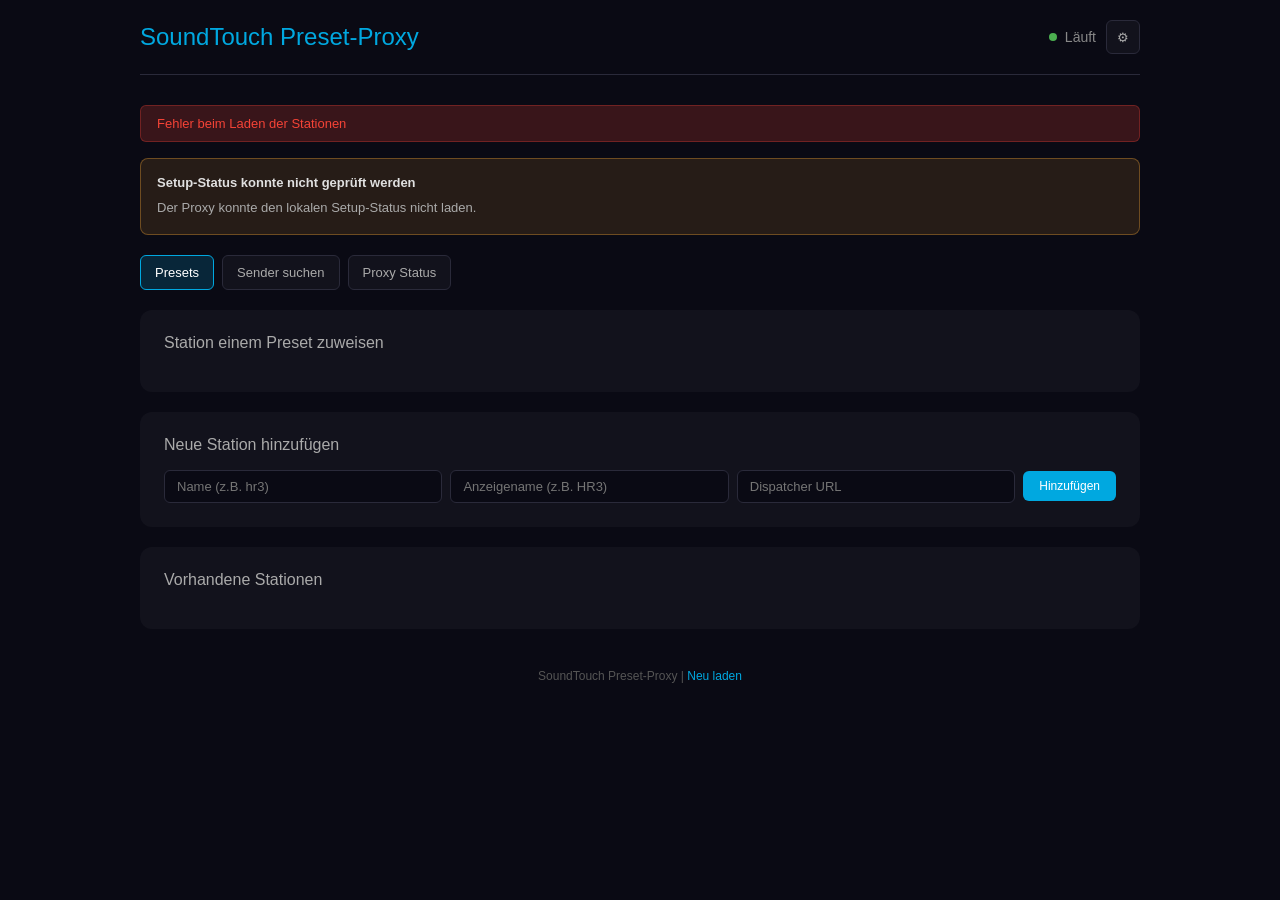
==== preset-proxy/static/index.html @ 4824d1f5 "Add migration status checks to proxy UI" ====
<!DOCTYPE html>
<html lang="de">
<head>
    <meta charset="UTF-8">
    <meta name="viewport" content="width=device-width, initial-scale=1.0">
    <title>SoundTouch Preset-Proxy</title>
    <style>
        * {
            margin: 0;
            padding: 0;
            box-sizing: border-box;
        }
        body {
            font-family: -apple-system, BlinkMacSystemFont, 'Segoe UI', Roboto, sans-serif;
            background: #0a0a14;
            color: #e0e0e0;
            min-height: 100vh;
            padding: 20px;
        }
        .container {
            max-width: 1000px;
            margin: 0 auto;
        }
        header {
            display: flex;
            justify-content: space-between;
            align-items: center;
            margin-bottom: 30px;
            padding-bottom: 20px;
            border-bottom: 1px solid #2a2a3a;
            position: relative;
        }
        h1 {
            font-size: 24px;
            font-weight: 500;
            color: #00a8e0;
        }
        .status {
            display: flex;
            align-items: center;
            gap: 8px;
            font-size: 14px;
            color: #888;
        }
        .status-dot {
            width: 8px;
            height: 8px;
            border-radius: 50%;
            background: #4caf50;
        }
        .header-actions {
            display: flex;
            align-items: center;
            gap: 10px;
        }
        .settings-menu {
            position: relative;
        }
        .icon-btn {
            width: 34px;
            height: 34px;
            display: inline-flex;
            align-items: center;
            justify-content: center;
            padding: 0;
            border: 1px solid #2a2a3a;
            border-radius: 6px;
            background: #12121c;
            color: #aaa;
            cursor: pointer;
        }
        .icon-btn:hover {
            border-color: #00a8e0;
            color: #e0e0e0;
        }
        .settings-panel {
            display: none;
            position: absolute;
            top: 42px;
            right: 0;
            width: min(520px, calc(100vw - 40px));
            padding: 18px;
            background: #12121c;
            border: 1px solid #2a2a3a;
            border-radius: 8px;
            box-shadow: 0 18px 48px rgba(0, 0, 0, 0.35);
            z-index: 20;
        }
        .settings-panel.open {
            display: block;
        }
        .settings-panel-title {
            margin-bottom: 14px;
            color: #aaa;
            font-size: 14px;
            font-weight: 500;
        }
        .section {
            background: #12121c;
            border-radius: 12px;
            padding: 24px;
            margin-bottom: 20px;
        }
        .section-title {
            font-size: 16px;
            font-weight: 500;
            color: #aaa;
            margin-bottom: 16px;
        }
        .tabs {
            display: flex;
            gap: 8px;
            margin-bottom: 20px;
        }
        .tab-btn {
            padding: 9px 14px;
            border: 1px solid #2a2a3a;
            border-radius: 6px;
            background: #12121c;
            color: #aaa;
            cursor: pointer;
            font-size: 13px;
        }
        .tab-btn.active {
            border-color: #00a8e0;
            color: #fff;
            background: rgba(0, 168, 224, 0.18);
        }
        .view {
            display: none;
        }
        .view.active {
            display: block;
        }
        table {
            width: 100%;
            border-collapse: collapse;
        }
        th {
            text-align: left;
            padding: 10px 8px;
            font-size: 12px;
            font-weight: 500;
            color: #666;
            text-transform: uppercase;
            border-bottom: 1px solid #2a2a3a;
        }
        td {
            padding: 12px 8px;
            border-bottom: 1px solid #1a1a2a;
            vertical-align: middle;
        }
        tr:last-child td {
            border-bottom: none;
        }
        .preset-num {
            width: 60px;
            font-weight: 600;
            color: #00a8e0;
        }
        .preset-status {
            width: 100px;
        }
        .preset-status .badge {
            display: inline-block;
            padding: 4px 8px;
            border-radius: 4px;
            font-size: 11px;
            font-weight: 500;
        }
        .badge-active {
            background: rgba(0, 168, 224, 0.2);
            color: #00a8e0;
        }
        .badge-inactive {
            background: rgba(255, 255, 255, 0.1);
            color: #666;
        }
        input[type="text"], input[type="number"] {
            width: 100%;
            padding: 8px 12px;
            background: #0a0a14;
            border: 1px solid #2a2a3a;
            border-radius: 6px;
            color: #e0e0e0;
            font-size: 13px;
        }
        input[type="text"]:focus, input[type="number"]:focus {
            outline: none;
            border-color: #00a8e0;
        }
        input[type="text"].url-input {
            font-size: 12px;
            color: #888;
        }
        .btn {
            padding: 8px 16px;
            border: none;
            border-radius: 6px;
            font-size: 12px;
            font-weight: 500;
            cursor: pointer;
            transition: all 0.2s;
        }
        .btn-primary {
            background: #00a8e0;
            color: #fff;
        }
        .btn-primary:hover {
            background: #0090c0;
        }
        .btn-secondary {
            background: #2a2a3a;
            color: #aaa;
        }
        .btn-secondary:hover {
            background: #3a3a4a;
        }
        .btn-small {
            padding: 6px 10px;
            font-size: 11px;
        }
        .actions {
            display: flex;
            gap: 6px;
            white-space: nowrap;
        }
        .add-form {
            display: flex;
            gap: 8px;
            align-items: center;
            flex-wrap: wrap;
        }
        .add-form input {
            flex: 1;
            min-width: 150px;
        }
        .catalog-form {
            display: grid;
            grid-template-columns: 1.4fr 120px 150px 120px auto;
            gap: 8px;
            align-items: center;
        }
        select {
            width: 100%;
            padding: 8px 12px;
            background: #0a0a14;
            border: 1px solid #2a2a3a;
            border-radius: 6px;
            color: #e0e0e0;
            font-size: 13px;
        }
        .footer {
            text-align: center;
            padding: 20px;
            color: #555;
            font-size: 12px;
        }
        .footer a {
            color: #00a8e0;
            text-decoration: none;
        }
        .message {
            padding: 10px 16px;
            border-radius: 6px;
            margin-bottom: 16px;
            font-size: 13px;
        }
        .message-success {
            background: rgba(76, 175, 80, 0.2);
            border: 1px solid rgba(76, 175, 80, 0.3);
            color: #4caf50;
        }
        .message-error {
            background: rgba(244, 67, 54, 0.2);
            border: 1px solid rgba(244, 67, 54, 0.3);
            color: #f44336;
        }
        .setup-status {
            padding: 16px;
            border-radius: 8px;
            margin-bottom: 20px;
            border: 1px solid #2a2a3a;
            background: #12121c;
            font-size: 13px;
        }
        .setup-status-ok {
            border-color: rgba(76, 175, 80, 0.35);
            background: rgba(76, 175, 80, 0.12);
        }
        .setup-status-warning {
            border-color: rgba(244, 167, 54, 0.35);
            background: rgba(244, 167, 54, 0.12);
        }
        .setup-title {
            margin-bottom: 8px;
            color: #e0e0e0;
            font-weight: 600;
        }
        .setup-details {
            color: #aaa;
            line-height: 1.5;
        }
        .setup-actions {
            display: flex;
            flex-wrap: wrap;
            gap: 8px;
            margin-top: 12px;
        }
        .setup-actions a {
            color: #fff;
            text-decoration: none;
        }
        .spacer {
            height: 1px;
            background: #2a2a3a;
            margin: 20px 0;
        }
        .inline-form {
            display: flex;
            gap: 8px;
            align-items: center;
            flex-wrap: wrap;
        }
        .inline-form .input-group {
            flex: 1;
            min-width: 200px;
        }
        .settings-grid {
            display: grid;
            grid-template-columns: repeat(3, minmax(120px, 1fr));
            gap: 12px;
        }
        .field label {
            display: block;
            margin-bottom: 6px;
            color: #777;
            font-size: 12px;
            text-transform: uppercase;
        }
        .current-station {
            font-size: 11px;
            color: #555;
            margin-top: 4px;
        }
        .diagnostics {
            margin-top: 16px;
            padding: 14px;
            border: 1px solid #2a2a3a;
            border-radius: 8px;
            background: #0a0a14;
            font-size: 12px;
            color: #aaa;
        }
        .diagnostics-grid {
            display: grid;
            grid-template-columns: repeat(2, minmax(0, 1fr));
            gap: 8px 16px;
            margin-top: 10px;
        }
        .diagnostics-key {
            color: #666;
            text-transform: uppercase;
            font-size: 10px;
            margin-bottom: 3px;
        }
        .diagnostics-value {
            color: #ddd;
            overflow-wrap: anywhere;
        }
        .diagnostics-error {
            color: #f44336;
        }
        .status-grid {
            display: grid;
            grid-template-columns: repeat(4, minmax(120px, 1fr));
            gap: 12px;
            margin-bottom: 16px;
        }
        .status-card {
            padding: 12px;
            border: 1px solid #2a2a3a;
            border-radius: 8px;
            background: #0a0a14;
        }
        .status-card-label {
            color: #666;
            font-size: 10px;
            text-transform: uppercase;
            margin-bottom: 4px;
        }
        .status-card-value {
            color: #e0e0e0;
            font-size: 18px;
            font-weight: 500;
        }
        .settings-panel .btn {
            margin-top: 14px;
            width: 100%;
        }
        @media (max-width: 768px) {
            header {
                align-items: flex-start;
                gap: 12px;
            }
            .header-actions {
                flex-shrink: 0;
            }
            .actions {
                flex-direction: column;
            }
            td, th {
                padding: 8px 4px;
            }
            .url-input {
                display: none;
            }
            .settings-grid {
                grid-template-columns: 1fr;
            }
            .diagnostics-grid {
                grid-template-columns: 1fr;
            }
            .status-grid {
                grid-template-columns: 1fr 1fr;
            }
            .catalog-form {
                grid-template-columns: 1fr;
            }
        }
    </style>
</head>
<body>
    <div class="container">
        <header>
            <h1>SoundTouch Preset-Proxy</h1>
            <div class="header-actions">
                <div class="status">
                    <div class="status-dot"></div>
                    <span>Läuft</span>
                </div>
                <div class="settings-menu">
                    <button class="icon-btn" onclick="toggleSettingsPanel()" aria-label="Einstellungen" title="Einstellungen">⚙</button>
                    <div id="settingsPanel" class="settings-panel">
                        <div class="settings-panel-title">Stream-Einstellungen</div>
                        <div class="settings-grid">
                            <div class="field">
                                <label for="bufferSeconds">Puffer (s)</label>
                                <input type="number" id="bufferSeconds" min="1" max="30" step="1">
                            </div>
                            <div class="field">
                                <label for="bitrateKbps">Bitrate (kbps)</label>
                                <input type="number" id="bitrateKbps" min="32" max="320" step="1">
                            </div>
                            <div class="field">
                                <label for="reconnectBackoffMs">Reconnect (ms)</label>
                                <input type="text" id="reconnectBackoffMs" placeholder="250,500,1000,2000,3000">
                            </div>
                        </div>
                        <button class="btn btn-primary" onclick="saveSettings()">Speichern</button>
                    </div>
                </div>
            </div>
        </header>

        <div id="message"></div>
        <div id="setupStatus"></div>

        <div class="tabs">
            <button id="tabPresets" class="tab-btn active" onclick="showView('presets')">Presets</button>
            <button id="tabCatalog" class="tab-btn" onclick="showView('catalog')">Sender suchen</button>
            <button id="tabStatus" class="tab-btn" onclick="showView('status')">Proxy Status</button>
        </div>

        <div id="presetsView" class="view active">
            <div class="section">
                <div class="section-title">Station einem Preset zuweisen</div>
                <div id="presetTable"></div>
            </div>

            <div class="section">
                <div class="section-title">Neue Station hinzufügen</div>
                <div class="add-form">
                    <input type="text" id="newStationName" placeholder="Name (z.B. hr3)">
                    <input type="text" id="newStationDisplay" placeholder="Anzeigename (z.B. HR3)">
                    <input type="text" id="newStationUrl" placeholder="Dispatcher URL">
                    <button class="btn btn-primary" onclick="addStation()">Hinzufügen</button>
                </div>
            </div>

            <div class="section">
                <div class="section-title">Vorhandene Stationen</div>
                <div id="stationList"></div>
            </div>
        </div>

        <div id="catalogView" class="view">
            <div class="section">
                <div class="section-title">Senderkatalog</div>
                <div class="catalog-form">
                    <input type="text" id="catalogQuery" placeholder="Name oder Suchbegriff">
                    <select id="catalogCountry">
                        <option value="">Alle Länder</option>
                        <option value="DE">Deutschland</option>
                        <option value="AT">Österreich</option>
                        <option value="CH">Schweiz</option>
                        <option value="GB">UK</option>
                        <option value="US">USA</option>
                        <option value="FR">Frankreich</option>
                        <option value="IT">Italien</option>
                        <option value="ES">Spanien</option>
                        <option value="NL">Niederlande</option>
                    </select>
                    <select id="catalogTag">
                        <option value="">Alle Kategorien</option>
                        <option value="news">News</option>
                        <option value="talk">Talk</option>
                        <option value="pop">Pop</option>
                        <option value="rock">Rock</option>
                        <option value="jazz">Jazz</option>
                        <option value="classical">Klassik</option>
                        <option value="electronic">Electronic</option>
                        <option value="80s">80s</option>
                        <option value="90s">90s</option>
                    </select>
                    <select id="catalogOrder">
                        <option value="clickcount">Beliebt</option>
                        <option value="votes">Votes</option>
                        <option value="bitrate">Bitrate</option>
                        <option value="name">Name</option>
                    </select>
                    <button class="btn btn-primary" onclick="searchCatalog()">Suchen</button>
                </div>
                <div id="catalogResults"></div>
            </div>
        </div>

        <div id="statusView" class="view">
            <div class="section">
                <div class="section-title">Proxy Status</div>
                <div id="proxyStatus"></div>
            </div>
        </div>

        <div class="footer">
            SoundTouch Preset-Proxy | <a href="/" onclick="location.reload(); return false;">Neu laden</a>
        </div>
    </div>

    <script>
        let stations = [];
        let currentPresetMap = {};
        let settings = {};
        let diagnostics = null;
        let catalogResults = [];
        let proxyStatusTimer = null;
        let setupStatusTimer = null;

        function showView(name) {
            document.getElementById('presetsView').classList.toggle('active', name === 'presets');
            document.getElementById('catalogView').classList.toggle('active', name === 'catalog');
            document.getElementById('statusView').classList.toggle('active', name === 'status');
            document.getElementById('tabPresets').classList.toggle('active', name === 'presets');
            document.getElementById('tabCatalog').classList.toggle('active', name === 'catalog');
            document.getElementById('tabStatus').classList.toggle('active', name === 'status');

            if (name === 'status') {
                loadProxyStatus();
                proxyStatusTimer = proxyStatusTimer || setInterval(loadProxyStatus, 3000);
            } else if (proxyStatusTimer) {
                clearInterval(proxyStatusTimer);
                proxyStatusTimer = null;
            }
        }

        async function loadStations() {
            try {
                const resp = await fetch('/api/stations');
                stations = await resp.json();
                buildPresetTable();
                buildStationList();
            } catch (e) {
                showMessage('Fehler beim Laden der Stationen', 'error');
            }
        }

        async function loadSettings() {
            try {
                const resp = await fetch('/api/settings');
                settings = await resp.json();
                document.getElementById('bufferSeconds').value = settings.bufferSeconds || 3;
                document.getElementById('bitrateKbps').value = settings.bitrateKbps || 128;
                document.getElementById('reconnectBackoffMs').value = (settings.reconnectBackoffMs || [250, 500, 1000, 2000, 3000]).join(',');
            } catch (e) {
                showMessage('Fehler beim Laden der Einstellungen', 'error');
            }
        }

        async function loadSetupStatus() {
            try {
                const resp = await fetch('/api/setup/status');
                const data = await resp.json();
                renderSetupStatus(data);
            } catch (e) {
                document.getElementById('setupStatus').innerHTML = `
                    <div class="setup-status setup-status-warning">
                        <div class="setup-title">Setup-Status konnte nicht geprüft werden</div>
                        <div class="setup-details">Der Proxy konnte den lokalen Setup-Status nicht laden.</div>
                    </div>
                `;
            }
        }

        function renderSetupStatus(data) {
            const el = document.getElementById('setupStatus');
            if (data.ready) {
                el.innerHTML = `
                    <div class="setup-status setup-status-ok">
                        <div class="setup-title">SoundTouch ist mit AfterTouch verbunden</div>
                        <div class="setup-details">
                            ${escapeHtml(data.name || 'SoundTouch')} (${escapeHtml(data.speakerIp || '-')}) nutzt ${escapeHtml(data.currentMargeUrl || data.expectedMargeUrl)}.
                        </div>
                    </div>
                `;
                return;
            }

            const speakerLine = data.speakerReachable
                ? `${escapeHtml(data.name || 'SoundTouch')} (${escapeHtml(data.speakerIp || '-')}) meldet Marge: ${escapeHtml(data.currentMargeUrl || 'nicht gesetzt')}`
                : `SoundTouch unter ${escapeHtml(data.speakerIp || 'unbekannt')} ist nicht erreichbar: ${escapeHtml(data.message || '-')}`;
            const migrationLink = data.migrationUrl
                ? `<a class="btn btn-primary btn-small" href="${escapeHtml(data.migrationUrl)}" target="_blank" rel="noreferrer">Migration öffnen</a>`
                : '';

            el.innerHTML = `
                <div class="setup-status setup-status-warning">
                    <div class="setup-title">AfterTouch-Migration erforderlich</div>
                    <div class="setup-details">
                        Ohne Migration fragt der SoundTouch nicht zuverlässig den lokalen AfterTouch/Proxy ab; Presets können dann auf dem Gerät hängen bleiben.
                        <br>${speakerLine}
                        <br>Erwartet: ${escapeHtml(data.expectedMargeUrl || '-')}
                        <br>Wenn AfterTouch SSH verlangt: FAT-USB-Stick mit leerer Datei <code>remote_services</code> in den Speaker stecken und den Speaker neu starten.
                    </div>
                    <div class="setup-actions">
                        <a class="btn btn-secondary btn-small" href="${escapeHtml(data.aftertouchUrl || '#')}" target="_blank" rel="noreferrer">AfterTouch öffnen</a>
                        ${migrationLink}
                    </div>
                </div>
            `;
        }

        async function saveSettings() {
            const bufferSeconds = parseInt(document.getElementById('bufferSeconds').value, 10);
            const bitrateKbps = parseInt(document.getElementById('bitrateKbps').value, 10);
            const reconnectBackoffMs = document.getElementById('reconnectBackoffMs').value
                .split(',')
                .map(v => parseInt(v.trim(), 10))
                .filter(v => Number.isFinite(v));

            if (!Number.isFinite(bufferSeconds) || !Number.isFinite(bitrateKbps) || reconnectBackoffMs.length === 0) {
                showMessage('Bitte gültige Stream-Einstellungen eingeben', 'error');
                return;
            }

            try {
                const resp = await fetch('/api/settings', {
                    method: 'POST',
                    headers: { 'Content-Type': 'application/json' },
                    body: JSON.stringify({ bufferSeconds, bitrateKbps, reconnectBackoffMs })
                });
                const data = await resp.json();
                if (data.status === 'ok') {
                    settings = data.settings;
                    document.getElementById('bufferSeconds').value = settings.bufferSeconds;
                    document.getElementById('bitrateKbps').value = settings.bitrateKbps;
                    document.getElementById('reconnectBackoffMs').value = settings.reconnectBackoffMs.join(',');
                    closeSettingsPanel();
                    showMessage('Einstellungen wurden gespeichert', 'success');
                } else {
                    showMessage('Fehler beim Speichern der Einstellungen', 'error');
                }
            } catch (e) {
                showMessage('Fehler beim Speichern der Einstellungen', 'error');
            }
        }

        function toggleSettingsPanel() {
            document.getElementById('settingsPanel').classList.toggle('open');
        }

        function closeSettingsPanel() {
            document.getElementById('settingsPanel').classList.remove('open');
        }

        document.addEventListener('click', (event) => {
            const menu = document.querySelector('.settings-menu');
            if (menu && !menu.contains(event.target)) {
                closeSettingsPanel();
            }
        });

        function buildPresetTable() {
            const slots = [1, 2, 3, 4, 5, 6];
            let html = `
                <table>
                    <thead>
                        <tr>
                            <th>Preset</th>
                            <th>Station</th>
                            <th>Dispatcher URL</th>
                            <th>Status</th>
                            <th>Aktionen</th>
                        </tr>
                    </thead>
                    <tbody>
            `;

            slots.forEach(slot => {
                const assignedStation = stations.find(s => s.presets && s.presets.includes(slot));
                const stationName = assignedStation ? assignedStation.name : '';
                const displayName = assignedStation ? assignedStation.displayName : '';
                const dispatcherUrl = assignedStation ? assignedStation.dispatcherUrl : '';

                html += `
                    <tr>
                        <td class="preset-num">${slot}</td>
                        <td>
                            <select id="station-select-${slot}" onchange="updatePresetSlot(${slot}, this.value)" style="width:100%;padding:8px;background:#0a0a14;border:1px solid #2a2a3a;border-radius:6px;color:#e0e0e0;font-size:13px;">
                                <option value="">-- bitte wählen --</option>
                                ${stations.map(s => `<option value="${s.name}" ${s.name === stationName ? 'selected' : ''}>${s.displayName || s.name}</option>`).join('')}
                            </select>
                        </td>
                        <td>
                            <input type="text" id="url-${slot}" class="url-input" value="${dispatcherUrl}" placeholder="Dispatcher URL" style="font-size:11px;color:#666;">
                        </td>
                        <td class="preset-status">
                            <span class="badge ${assignedStation ? 'badge-active' : 'badge-inactive'}">
                                ${assignedStation ? displayName || stationName : 'Nicht belegt'}
                            </span>
                        </td>
                        <td>
                            <div class="actions">
                                <button class="btn btn-primary btn-small" onclick="savePreset(${slot})">Speichern</button>
                                ${stationName ? `<button class="btn btn-secondary btn-small" onclick="testStream('${stationName}')">Test</button>` : ''}
                            </div>
                        </td>
                    </tr>
                `;
            });

            html += '</tbody></table>';
            document.getElementById('presetTable').innerHTML = html;
        }

        function updatePresetSlot(slot, stationName) {
            if (stationName) {
                const station = stations.find(s => s.name === stationName);
                if (station) {
                    document.getElementById(`url-${slot}`).value = station.dispatcherUrl || '';
                }
            }
        }

        async function savePreset(slot) {
            const select = document.getElementById(`station-select-${slot}`);
            const stationName = select.value;
            if (!stationName) {
                showMessage('Bitte erst eine Station auswählen', 'error');
                return;
            }

            try {
                const resp = await fetch(`/api/stations/${stationName}/preset/${slot}`, {
                    method: 'POST',
                    headers: { 'Content-Type': 'application/json' }
                });
                const data = await resp.json();
                if (data.status === 'ok') {
                    showMessage(`Preset ${slot} wurde auf ${data.station} gesetzt`, 'success');
                    loadStations();
                } else {
                    showMessage(`Fehler: ${data.message || 'Unbekannt'}`, 'error');
                }
            } catch (e) {
                showMessage('Fehler beim Speichern des Presets', 'error');
            }
        }

        function testStream(stationName) {
            window.open(`/${stationName}`, '_blank');
        }

        async function searchCatalog() {
            const params = new URLSearchParams();
            const query = document.getElementById('catalogQuery').value.trim();
            const country = document.getElementById('catalogCountry').value;
            const tag = document.getElementById('catalogTag').value;
            const order = document.getElementById('catalogOrder').value;

            if (query) params.set('name', query);
            if (country) params.set('countrycode', country);
            if (tag) params.set('tag', tag);
            if (order) params.set('order', order);
            params.set('limit', '40');

            document.getElementById('catalogResults').innerHTML = '<div class="diagnostics">Suche Sender ...</div>';
            try {
                const resp = await fetch(`/api/catalog/search?${params.toString()}`);
                const data = await resp.json();
                if (data.status !== 'ok') {
                    showMessage(`Katalogfehler: ${data.message || 'Unbekannt'}`, 'error');
                    catalogResults = [];
                } else {
                    catalogResults = data.stations || [];
                }
                buildCatalogResults();
            } catch (e) {
                catalogResults = [];
                document.getElementById('catalogResults').innerHTML = '<div class="diagnostics diagnostics-error">Katalog konnte nicht geladen werden.</div>';
            }
        }

        function buildCatalogResults() {
            if (catalogResults.length === 0) {
                document.getElementById('catalogResults').innerHTML = '<div class="diagnostics">Keine Sender gefunden.</div>';
                return;
            }

            let html = `
                <table style="margin-top:16px;">
                    <thead>
                        <tr>
                            <th>Name</th>
                            <th>Land</th>
                            <th>Tags</th>
                            <th>Codec</th>
                            <th>Bitrate</th>
                            <th>Aktionen</th>
                        </tr>
                    </thead>
                    <tbody>
            `;

            catalogResults.forEach((station, index) => {
                html += `
                    <tr>
                        <td>${escapeHtml(station.name || '-')}</td>
                        <td>${escapeHtml(station.countrycode || station.country || '-')}</td>
                        <td style="font-size:11px;color:#666;max-width:260px;overflow:hidden;text-overflow:ellipsis;">${escapeHtml(station.tags || '-')}</td>
                        <td>${escapeHtml(station.codec || '-')}</td>
                        <td>${station.bitrate || '-'}</td>
                        <td>
                            <div class="actions">
                                <button class="btn btn-secondary btn-small" onclick="previewCatalog(${index})">Test</button>
                                <button class="btn btn-primary btn-small" onclick="addCatalogStation(${index})">Hinzufügen</button>
                                <select id="catalog-preset-${index}" style="width:84px;font-size:11px;">
                                    <option value="">Preset</option>
                                    <option value="1">1</option>
                                    <option value="2">2</option>
                                    <option value="3">3</option>
                                    <option value="4">4</option>
                                    <option value="5">5</option>
                                    <option value="6">6</option>
                                </select>
                                <button class="btn btn-secondary btn-small" onclick="sendCatalogPreset(${index})">Setzen</button>
                            </div>
                        </td>
                    </tr>
                `;
            });

            html += '</tbody></table>';
            document.getElementById('catalogResults').innerHTML = html;
        }

        function previewCatalog(index) {
            const station = catalogResults[index];
            if (station && station.urlResolved) {
                window.open(station.urlResolved, '_blank');
            }
        }

        async function addCatalogStation(index, preset = null) {
            const station = catalogResults[index];
            if (!station) return null;

            const body = {
                name: station.name,
                displayName: station.name,
                dispatcherUrl: station.urlResolved || station.url
            };
            if (preset) body.preset = preset;

            const resp = await fetch('/api/catalog/add', {
                method: 'POST',
                headers: { 'Content-Type': 'application/json' },
                body: JSON.stringify(body)
            });
            const data = await resp.json();
            if (data.status === 'ok') {
                showMessage(preset ? `Sender wurde auf Preset ${preset} gesetzt` : 'Sender wurde hinzugefügt', 'success');
                loadStations();
            } else {
                showMessage(`Fehler: ${data.message || 'Sender konnte nicht hinzugefügt werden'}`, 'error');
            }
            return data;
        }

        function sendCatalogPreset(index) {
            const select = document.getElementById(`catalog-preset-${index}`);
            const preset = parseInt(select.value, 10);
            if (!Number.isFinite(preset)) {
                showMessage('Bitte Preset auswählen', 'error');
                return;
            }
            addCatalogStation(index, preset);
        }

        async function loadProxyStatus() {
            try {
                const resp = await fetch('/api/proxy/status');
                const data = await resp.json();
                renderProxyStatus(data);
            } catch (e) {
                document.getElementById('proxyStatus').innerHTML = '<div class="diagnostics diagnostics-error">Status konnte nicht geladen werden.</div>';
            }
        }

        function renderProxyStatus(data) {
            const active = data.activeStreams || [];
            const stats = data.stationStats || [];
            const totalBytesOut = stats.reduce((sum, item) => sum + (item.bytesOut || 0), 0);
            const reconnects = [...active, ...stats].reduce((sum, item) => sum + (item.reconnects || 0), 0);
            const errors = stats.filter(item => item.lastError).length;

            let html = `
                <div class="status-grid">
                    ${statusCard('Aktive Streams', active.length)}
                    ${statusCard('Reconnects', reconnects)}
                    ${statusCard('Fehler', errors)}
                    ${statusCard('Gesendet', formatBytes(totalBytesOut))}
                </div>
            `;

            html += '<div class="section-title">Aktuell</div>';
            if (active.length === 0) {
                html += '<div class="diagnostics">Keine aktiven Streams.</div>';
            } else {
                html += statusTable(active, true);
            }

            html += '<div class="section-title" style="margin-top:20px;">Letzte Stationen</div>';
            if (stats.length === 0) {
                html += '<div class="diagnostics">Noch keine Stream-Aktivität.</div>';
            } else {
                html += statusTable(stats, false);
            }

            document.getElementById('proxyStatus').innerHTML = html;
        }

        function statusCard(label, value) {
            return `
                <div class="status-card">
                    <div class="status-card-label">${escapeHtml(label)}</div>
                    <div class="status-card-value">${escapeHtml(String(value))}</div>
                </div>
            `;
        }

        function statusTable(items, active) {
            let html = `
                <table>
                    <thead>
                        <tr>
                            <th>Station</th>
                            <th>Status</th>
                            <th>Dauer</th>
                            <th>Bytes</th>
                            <th>Reconnects</th>
                            <th>Fehler</th>
                        </tr>
                    </thead>
                    <tbody>
            `;
            items.forEach(item => {
                html += `
                    <tr>
                        <td>${escapeHtml(item.station || '-')}</td>
                        <td>${escapeHtml(item.state || '-')}</td>
                        <td>${active ? formatDuration(item.durationSeconds || 0) : `${item.ageSeconds || 0}s her`}</td>
                        <td>${formatBytes(item.bytesIn || 0)} rein / ${formatBytes(item.bytesOut || 0)} raus</td>
                        <td>${item.reconnects || 0}</td>
                        <td class="${item.lastError ? 'diagnostics-error' : ''}">${escapeHtml(item.lastError || '-')}</td>
                    </tr>
                `;
            });
            html += '</tbody></table>';
            return html;
        }

        function formatBytes(bytes) {
            if (bytes >= 1024 * 1024) return `${(bytes / 1024 / 1024).toFixed(1)} MB`;
            if (bytes >= 1024) return `${(bytes / 1024).toFixed(1)} KB`;
            return `${bytes} B`;
        }

        function formatDuration(seconds) {
            const mins = Math.floor(seconds / 60);
            const secs = seconds % 60;
            if (mins > 0) return `${mins}m ${secs}s`;
            return `${secs}s`;
        }

        async function addStation() {
            const name = document.getElementById('newStationName').value.trim();
            const displayName = document.getElementById('newStationDisplay').value.trim();
            const url = document.getElementById('newStationUrl').value.trim();

            if (!name || !url) {
                showMessage('Name und Dispatcher URL sind erforderlich', 'error');
                return;
            }

            try {
                const resp = await fetch('/api/stations', {
                    method: 'POST',
                    headers: { 'Content-Type': 'application/json' },
                    body: JSON.stringify({
                        name: name,
                        displayName: displayName || name,
                        dispatcherUrl: url,
                        presets: []
                    })
                });
                const data = await resp.json();
                if (data.status === 'ok') {
                    showMessage(`Station "${name}" wurde hinzugefügt`, 'success');
                    document.getElementById('newStationName').value = '';
                    document.getElementById('newStationDisplay').value = '';
                    document.getElementById('newStationUrl').value = '';
                    loadStations();
                } else {
                    showMessage('Fehler beim Hinzufügen der Station', 'error');
                }
            } catch (e) {
                showMessage('Fehler beim Hinzufügen der Station', 'error');
            }
        }

        function buildStationList() {
            if (stations.length === 0) {
                document.getElementById('stationList').innerHTML = '<p style="color:#666;font-size:13px;">Noch keine Stationen vorhanden.</p>';
                return;
            }

            let html = `
                <table>
                    <thead>
                        <tr>
                            <th>Name</th>
                            <th>Anzeigename</th>
                            <th>Dispatcher URL</th>
                            <th>Presets</th>
                            <th>Aktionen</th>
                        </tr>
                    </thead>
                    <tbody>
            `;

            stations.forEach(s => {
                html += `
                    <tr>
                        <td>${s.name}</td>
                        <td>${s.displayName || '-'}</td>
                        <td style="font-size:11px;color:#666;max-width:300px;overflow:hidden;text-overflow:ellipsis;">${s.dispatcherUrl}</td>
                        <td>${s.presets && s.presets.length > 0 ? s.presets.join(', ') : '-'}</td>
                        <td>
                            <div class="actions">
                                <button class="btn btn-secondary btn-small" onclick="testStream('${s.name}')">Test</button>
                                <button class="btn btn-secondary btn-small" onclick="loadDiagnostics('${s.name}')">Info</button>
                                <button class="btn btn-secondary btn-small" onclick="deleteStation('${s.name}')">Löschen</button>
                            </div>
                        </td>
                    </tr>
                `;
            });

            html += '</tbody></table><div id="diagnosticsPanel"></div>';
            document.getElementById('stationList').innerHTML = html;
            renderDiagnostics();
        }

        async function loadDiagnostics(name) {
            diagnostics = { loading: true, station: name };
            renderDiagnostics();
            try {
                const resp = await fetch(`/api/stations/${name}/diagnostics`);
                diagnostics = await resp.json();
                renderDiagnostics();
            } catch (e) {
                diagnostics = { ok: false, station: name, message: 'Diagnose konnte nicht geladen werden' };
                renderDiagnostics();
            }
        }

        function renderDiagnostics() {
            const panel = document.getElementById('diagnosticsPanel');
            if (!panel || !diagnostics) return;

            if (diagnostics.loading) {
                panel.innerHTML = `<div class="diagnostics">Analysiere ${escapeHtml(diagnostics.station)} ...</div>`;
                return;
            }

            const headers = diagnostics.headers || {};
            const proxyStats = diagnostics.lastProxyStats || {};
            const bitrate = diagnostics.detectedBitrateKbps ? `${diagnostics.detectedBitrateKbps} kbps (${diagnostics.bitrateSource})` : 'Unbekannt';
            const state = proxyStats.state || '-';
            const lastError = proxyStats.lastError || diagnostics.message || '-';

            panel.innerHTML = `
                <div class="diagnostics">
                    <div class="${diagnostics.ok ? '' : 'diagnostics-error'}">
                        ${escapeHtml(diagnostics.displayName || diagnostics.station)}: ${diagnostics.ok ? 'Stream erreichbar' : 'Fehler'}
                    </div>
                    <div class="diagnostics-grid">
                        ${diagnosticItem('Status', diagnostics.status || '-')}
                        ${diagnosticItem('Bitrate', bitrate)}
                        ${diagnosticItem('Content-Type', diagnostics.contentType || headers['content-type'] || '-')}
                        ${diagnosticItem('ICY Name', headers['icy-name'] || '-')}
                        ${diagnosticItem('ICY Genre', headers['icy-genre'] || '-')}
                        ${diagnosticItem('ICY Metaint', headers['icy-metaint'] || '-')}
                        ${diagnosticItem('Sample', diagnostics.sampleBytes ? `${diagnostics.sampleBytes} Bytes in ${diagnostics.sampleDurationSeconds}s` : '-')}
                        ${diagnosticItem('Proxy Status', state)}
                        ${diagnosticItem('Proxy Bytes', `${proxyStats.bytesIn || 0} rein / ${proxyStats.bytesOut || 0} raus`)}
                        ${diagnosticItem('Letzter Fehler', lastError)}
                        ${diagnosticItem('Aufgelöste URL', diagnostics.resolvedUrl || '-')}
                        ${diagnosticItem('Dispatcher URL', diagnostics.dispatcherUrl || '-')}
                    </div>
                </div>
            `;
        }

        function diagnosticItem(label, value) {
            return `
                <div>
                    <div class="diagnostics-key">${label}</div>
                    <div class="diagnostics-value">${escapeHtml(String(value))}</div>
                </div>
            `;
        }

        function escapeHtml(value) {
            return value
                .replace(/&/g, '&amp;')
                .replace(/</g, '&lt;')
                .replace(/>/g, '&gt;')
                .replace(/"/g, '&quot;')
                .replace(/'/g, '&#039;');
        }

        async function deleteStation(name) {
            if (!confirm(`Station "${name}" wirklich löschen?`)) return;
            try {
                const resp = await fetch(`/api/stations/${name}`, { method: 'DELETE' });
                const data = await resp.json();
                if (data.status === 'ok') {
                    showMessage(`Station "${name}" wurde gelöscht`, 'success');
                    loadStations();
                } else {
                    showMessage('Fehler beim Löschen', 'error');
                }
            } catch (e) {
                showMessage('Fehler beim Löschen', 'error');
            }
        }

        function showMessage(text, type) {
            const msg = document.getElementById('message');
            msg.innerHTML = `<div class="message message-${type}">${text}</div>`;
            setTimeout(() => { msg.innerHTML = ''; }, 4000);
        }

        loadSettings();
        loadSetupStatus();
        setupStatusTimer = setInterval(loadSetupStatus, 30000);
        loadStations();
    </script>
</body>
</html>
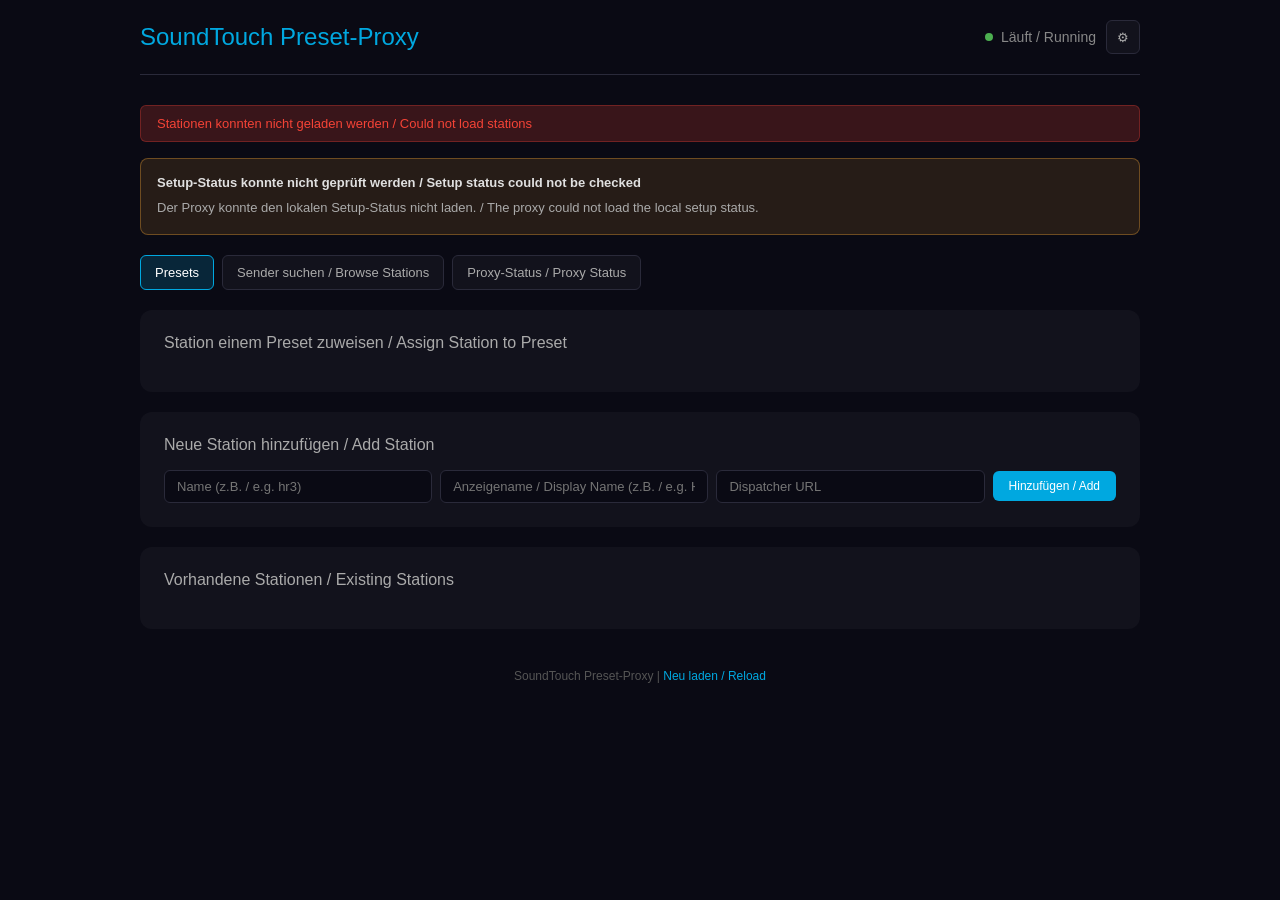
==== commit 1bcaa3ab: "Refine setup warnings and simplify bilingual README" ====
--- a/preset-proxy/static/index.html
+++ b/preset-proxy/static/index.html
@@ -311,6 +311,26 @@
             color: #fff;
             text-decoration: none;
         }
+        .setup-device-list {
+            margin-top: 10px;
+            display: grid;
+            gap: 8px;
+        }
+        .setup-device {
+            padding: 10px;
+            border: 1px solid rgba(255, 255, 255, 0.08);
+            border-radius: 6px;
+            background: rgba(0, 0, 0, 0.16);
+        }
+        .setup-device-title {
+            color: #e0e0e0;
+            font-weight: 500;
+            margin-bottom: 4px;
+        }
+        .setup-device-detail {
+            color: #aaa;
+            overflow-wrap: anywhere;
+        }
         .spacer {
             height: 1px;
             background: #2a2a3a;
@@ -437,15 +457,15 @@
             <div class="header-actions">
                 <div class="status">
                     <div class="status-dot"></div>
-                    <span>Läuft</span>
+                    <span>Läuft / Running</span>
                 </div>
                 <div class="settings-menu">
-                    <button class="icon-btn" onclick="toggleSettingsPanel()" aria-label="Einstellungen" title="Einstellungen">⚙</button>
+                    <button class="icon-btn" onclick="toggleSettingsPanel()" aria-label="Einstellungen / Settings" title="Einstellungen / Settings">⚙</button>
                     <div id="settingsPanel" class="settings-panel">
-                        <div class="settings-panel-title">Stream-Einstellungen</div>
+                        <div class="settings-panel-title">Stream-Einstellungen / Stream Settings</div>
                         <div class="settings-grid">
                             <div class="field">
-                                <label for="bufferSeconds">Puffer (s)</label>
+                                <label for="bufferSeconds">Puffer / Buffer (s)</label>
                                 <input type="number" id="bufferSeconds" min="1" max="30" step="1">
                             </div>
                             <div class="field">
@@ -457,7 +477,7 @@
                                 <input type="text" id="reconnectBackoffMs" placeholder="250,500,1000,2000,3000">
                             </div>
                         </div>
-                        <button class="btn btn-primary" onclick="saveSettings()">Speichern</button>
+                        <button class="btn btn-primary" onclick="saveSettings()">Speichern / Save</button>
                     </div>
                 </div>
             </div>
@@ -468,68 +488,68 @@
 
         <div class="tabs">
             <button id="tabPresets" class="tab-btn active" onclick="showView('presets')">Presets</button>
-            <button id="tabCatalog" class="tab-btn" onclick="showView('catalog')">Sender suchen</button>
-            <button id="tabStatus" class="tab-btn" onclick="showView('status')">Proxy Status</button>
+            <button id="tabCatalog" class="tab-btn" onclick="showView('catalog')">Sender suchen / Browse Stations</button>
+            <button id="tabStatus" class="tab-btn" onclick="showView('status')">Proxy-Status / Proxy Status</button>
         </div>
 
         <div id="presetsView" class="view active">
             <div class="section">
-                <div class="section-title">Station einem Preset zuweisen</div>
+                <div class="section-title">Station einem Preset zuweisen / Assign Station to Preset</div>
                 <div id="presetTable"></div>
             </div>
 
             <div class="section">
-                <div class="section-title">Neue Station hinzufügen</div>
+                <div class="section-title">Neue Station hinzufügen / Add Station</div>
                 <div class="add-form">
-                    <input type="text" id="newStationName" placeholder="Name (z.B. hr3)">
-                    <input type="text" id="newStationDisplay" placeholder="Anzeigename (z.B. HR3)">
+                    <input type="text" id="newStationName" placeholder="Name (z.B. / e.g. hr3)">
+                    <input type="text" id="newStationDisplay" placeholder="Anzeigename / Display Name (z.B. / e.g. HR3)">
                     <input type="text" id="newStationUrl" placeholder="Dispatcher URL">
-                    <button class="btn btn-primary" onclick="addStation()">Hinzufügen</button>
+                    <button class="btn btn-primary" onclick="addStation()">Hinzufügen / Add</button>
                 </div>
             </div>
 
             <div class="section">
-                <div class="section-title">Vorhandene Stationen</div>
+                <div class="section-title">Vorhandene Stationen / Existing Stations</div>
                 <div id="stationList"></div>
             </div>
         </div>
 
         <div id="catalogView" class="view">
             <div class="section">
-                <div class="section-title">Senderkatalog</div>
+                <div class="section-title">Senderkatalog / Station Catalog</div>
                 <div class="catalog-form">
-                    <input type="text" id="catalogQuery" placeholder="Name oder Suchbegriff">
+                    <input type="text" id="catalogQuery" placeholder="Name oder Suchbegriff / Name or Search Term">
                     <select id="catalogCountry">
-                        <option value="">Alle Länder</option>
-                        <option value="DE">Deutschland</option>
-                        <option value="AT">Österreich</option>
-                        <option value="CH">Schweiz</option>
+                        <option value="">Alle Länder / All Countries</option>
+                        <option value="DE">Deutschland / Germany</option>
+                        <option value="AT">Österreich / Austria</option>
+                        <option value="CH">Schweiz / Switzerland</option>
                         <option value="GB">UK</option>
                         <option value="US">USA</option>
-                        <option value="FR">Frankreich</option>
-                        <option value="IT">Italien</option>
-                        <option value="ES">Spanien</option>
-                        <option value="NL">Niederlande</option>
+                        <option value="FR">Frankreich / France</option>
+                        <option value="IT">Italien / Italy</option>
+                        <option value="ES">Spanien / Spain</option>
+                        <option value="NL">Niederlande / Netherlands</option>
                     </select>
                     <select id="catalogTag">
-                        <option value="">Alle Kategorien</option>
+                        <option value="">Alle Kategorien / All Categories</option>
                         <option value="news">News</option>
                         <option value="talk">Talk</option>
                         <option value="pop">Pop</option>
                         <option value="rock">Rock</option>
                         <option value="jazz">Jazz</option>
-                        <option value="classical">Klassik</option>
+                        <option value="classical">Klassik / Classical</option>
                         <option value="electronic">Electronic</option>
                         <option value="80s">80s</option>
                         <option value="90s">90s</option>
                     </select>
                     <select id="catalogOrder">
-                        <option value="clickcount">Beliebt</option>
+                        <option value="clickcount">Beliebt / Popular</option>
                         <option value="votes">Votes</option>
                         <option value="bitrate">Bitrate</option>
                         <option value="name">Name</option>
                     </select>
-                    <button class="btn btn-primary" onclick="searchCatalog()">Suchen</button>
+                    <button class="btn btn-primary" onclick="searchCatalog()">Suchen / Search</button>
                 </div>
                 <div id="catalogResults"></div>
             </div>
@@ -537,13 +557,13 @@
 
         <div id="statusView" class="view">
             <div class="section">
-                <div class="section-title">Proxy Status</div>
+                <div class="section-title">Proxy-Status / Proxy Status</div>
                 <div id="proxyStatus"></div>
             </div>
         </div>
 
         <div class="footer">
-            SoundTouch Preset-Proxy | <a href="/" onclick="location.reload(); return false;">Neu laden</a>
+            SoundTouch Preset-Proxy | <a href="/" onclick="location.reload(); return false;">Neu laden / Reload</a>
         </div>
     </div>
 
@@ -580,7 +600,7 @@
                 buildPresetTable();
                 buildStationList();
             } catch (e) {
-                showMessage('Fehler beim Laden der Stationen', 'error');
+                showMessage('Stationen konnten nicht geladen werden / Could not load stations', 'error');
             }
         }
 
@@ -592,7 +612,7 @@
                 document.getElementById('bitrateKbps').value = settings.bitrateKbps || 128;
                 document.getElementById('reconnectBackoffMs').value = (settings.reconnectBackoffMs || [250, 500, 1000, 2000, 3000]).join(',');
             } catch (e) {
-                showMessage('Fehler beim Laden der Einstellungen', 'error');
+                showMessage('Einstellungen konnten nicht geladen werden / Could not load settings', 'error');
             }
         }
 
@@ -604,8 +624,8 @@
             } catch (e) {
                 document.getElementById('setupStatus').innerHTML = `
                     <div class="setup-status setup-status-warning">
-                        <div class="setup-title">Setup-Status konnte nicht geprüft werden</div>
-                        <div class="setup-details">Der Proxy konnte den lokalen Setup-Status nicht laden.</div>
+                        <div class="setup-title">Setup-Status konnte nicht geprüft werden / Setup status could not be checked</div>
+                        <div class="setup-details">Der Proxy konnte den lokalen Setup-Status nicht laden. / The proxy could not load the local setup status.</div>
                     </div>
                 `;
             }
@@ -614,36 +634,49 @@
         function renderSetupStatus(data) {
             const el = document.getElementById('setupStatus');
             if (data.ready) {
-                el.innerHTML = `
-                    <div class="setup-status setup-status-ok">
-                        <div class="setup-title">SoundTouch ist mit AfterTouch verbunden</div>
-                        <div class="setup-details">
-                            ${escapeHtml(data.name || 'SoundTouch')} (${escapeHtml(data.speakerIp || '-')}) nutzt ${escapeHtml(data.currentMargeUrl || data.expectedMargeUrl)}.
-                        </div>
+                el.innerHTML = '';
+                return;
+            }
+
+            const devices = Array.isArray(data.devices) && data.devices.length ? data.devices : [data];
+            const deviceHtml = devices.map(device => {
+                const reachable = !!device.speakerReachable;
+                const migrated = !!device.migrated;
+                const title = `${device.name || 'SoundTouch'} (${device.speakerIp || '-'})`;
+                const state = reachable && migrated
+                    ? 'OK'
+                    : reachable
+                        ? 'Migration erforderlich / Migration required'
+                        : 'Nicht erreichbar / Unreachable';
+                const marge = device.currentMargeUrl || 'nicht gesetzt / not set';
+                const message = device.message || '-';
+                const link = device.migrationUrl
+                    ? `<a class="btn btn-primary btn-small" href="${escapeHtml(device.migrationUrl)}" target="_blank" rel="noreferrer">Migration öffnen / Open Migration</a>`
+                    : '';
+
+                return `
+                    <div class="setup-device">
+                        <div class="setup-device-title">${escapeHtml(title)} - ${escapeHtml(state)}</div>
+                        <div class="setup-device-detail">Marge: ${escapeHtml(marge)}</div>
+                        ${reachable && !migrated ? `<div class="setup-device-detail">Erwartet / Expected: ${escapeHtml(device.expectedMargeUrl || data.expectedMargeUrl || '-')}</div>` : ''}
+                        ${!reachable ? `<div class="setup-device-detail">${escapeHtml(message)}</div>` : ''}
+                        ${link ? `<div class="setup-actions">${link}</div>` : ''}
                     </div>
                 `;
-                return;
-            }
-
-            const speakerLine = data.speakerReachable
-                ? `${escapeHtml(data.name || 'SoundTouch')} (${escapeHtml(data.speakerIp || '-')}) meldet Marge: ${escapeHtml(data.currentMargeUrl || 'nicht gesetzt')}`
-                : `SoundTouch unter ${escapeHtml(data.speakerIp || 'unbekannt')} ist nicht erreichbar: ${escapeHtml(data.message || '-')}`;
-            const migrationLink = data.migrationUrl
-                ? `<a class="btn btn-primary btn-small" href="${escapeHtml(data.migrationUrl)}" target="_blank" rel="noreferrer">Migration öffnen</a>`
-                : '';
+            }).join('');
 
             el.innerHTML = `
                 <div class="setup-status setup-status-warning">
-                    <div class="setup-title">AfterTouch-Migration erforderlich</div>
+                    <div class="setup-title">AfterTouch-Migration erforderlich / AfterTouch migration required</div>
                     <div class="setup-details">
-                        Ohne Migration fragt der SoundTouch nicht zuverlässig den lokalen AfterTouch/Proxy ab; Presets können dann auf dem Gerät hängen bleiben.
-                        <br>${speakerLine}
-                        <br>Erwartet: ${escapeHtml(data.expectedMargeUrl || '-')}
-                        <br>Wenn AfterTouch SSH verlangt: FAT-USB-Stick mit leerer Datei <code>remote_services</code> in den Speaker stecken und den Speaker neu starten.
+                        Ohne Migration funktionieren lokale Presets nicht zuverlässig.
+                        / Without migration, local presets will not work reliably.
+                        <br>Wenn AfterTouch SSH verlangt: FAT/FAT32-USB-Stick mit leerer Datei <code>remote_services</code> einstecken und den Speaker neu starten.
+                        / If AfterTouch asks for SSH: insert a FAT/FAT32 USB stick with an empty <code>remote_services</code> file and reboot the speaker.
                     </div>
+                    <div class="setup-device-list">${deviceHtml}</div>
                     <div class="setup-actions">
-                        <a class="btn btn-secondary btn-small" href="${escapeHtml(data.aftertouchUrl || '#')}" target="_blank" rel="noreferrer">AfterTouch öffnen</a>
-                        ${migrationLink}
+                        <a class="btn btn-secondary btn-small" href="${escapeHtml(data.aftertouchUrl || '#')}" target="_blank" rel="noreferrer">AfterTouch öffnen / Open AfterTouch</a>
                     </div>
                 </div>
             `;
@@ -658,7 +691,7 @@
                 .filter(v => Number.isFinite(v));
 
             if (!Number.isFinite(bufferSeconds) || !Number.isFinite(bitrateKbps) || reconnectBackoffMs.length === 0) {
-                showMessage('Bitte gültige Stream-Einstellungen eingeben', 'error');
+                showMessage('Bitte gültige Stream-Einstellungen eingeben / Please enter valid stream settings', 'error');
                 return;
             }
 
@@ -675,12 +708,12 @@
                     document.getElementById('bitrateKbps').value = settings.bitrateKbps;
                     document.getElementById('reconnectBackoffMs').value = settings.reconnectBackoffMs.join(',');
                     closeSettingsPanel();
-                    showMessage('Einstellungen wurden gespeichert', 'success');
+                    showMessage('Einstellungen wurden gespeichert / Settings saved', 'success');
                 } else {
-                    showMessage('Fehler beim Speichern der Einstellungen', 'error');
+                    showMessage('Einstellungen konnten nicht gespeichert werden / Could not save settings', 'error');
                 }
             } catch (e) {
-                showMessage('Fehler beim Speichern der Einstellungen', 'error');
+                showMessage('Einstellungen konnten nicht gespeichert werden / Could not save settings', 'error');
             }
         }
 
@@ -709,7 +742,7 @@
                             <th>Station</th>
                             <th>Dispatcher URL</th>
                             <th>Status</th>
-                            <th>Aktionen</th>
+                            <th>Aktionen / Actions</th>
                         </tr>
                     </thead>
                     <tbody>
@@ -726,7 +759,7 @@
                         <td class="preset-num">${slot}</td>
                         <td>
                             <select id="station-select-${slot}" onchange="updatePresetSlot(${slot}, this.value)" style="width:100%;padding:8px;background:#0a0a14;border:1px solid #2a2a3a;border-radius:6px;color:#e0e0e0;font-size:13px;">
-                                <option value="">-- bitte wählen --</option>
+                                <option value="">-- bitte wählen / select --</option>
                                 ${stations.map(s => `<option value="${s.name}" ${s.name === stationName ? 'selected' : ''}>${s.displayName || s.name}</option>`).join('')}
                             </select>
                         </td>
@@ -735,12 +768,12 @@
                         </td>
                         <td class="preset-status">
                             <span class="badge ${assignedStation ? 'badge-active' : 'badge-inactive'}">
-                                ${assignedStation ? displayName || stationName : 'Nicht belegt'}
+                                ${assignedStation ? displayName || stationName : 'Nicht belegt / Empty'}
                             </span>
                         </td>
                         <td>
                             <div class="actions">
-                                <button class="btn btn-primary btn-small" onclick="savePreset(${slot})">Speichern</button>
+                                <button class="btn btn-primary btn-small" onclick="savePreset(${slot})">Speichern / Save</button>
                                 ${stationName ? `<button class="btn btn-secondary btn-small" onclick="testStream('${stationName}')">Test</button>` : ''}
                             </div>
                         </td>
@@ -765,7 +798,7 @@
             const select = document.getElementById(`station-select-${slot}`);
             const stationName = select.value;
             if (!stationName) {
-                showMessage('Bitte erst eine Station auswählen', 'error');
+                showMessage('Bitte erst eine Station auswählen / Please select a station first', 'error');
                 return;
             }
 
@@ -776,13 +809,13 @@
                 });
                 const data = await resp.json();
                 if (data.status === 'ok') {
-                    showMessage(`Preset ${slot} wurde auf ${data.station} gesetzt`, 'success');
+                    showMessage(`Preset ${slot} wurde auf ${data.station} gesetzt / was set to ${data.station}`, 'success');
                     loadStations();
                 } else {
-                    showMessage(`Fehler: ${data.message || 'Unbekannt'}`, 'error');
+                    showMessage(`Fehler / Error: ${data.message || 'Unbekannt / Unknown'}`, 'error');
                 }
             } catch (e) {
-                showMessage('Fehler beim Speichern des Presets', 'error');
+                showMessage('Preset konnte nicht gespeichert werden / Could not save preset', 'error');
             }
         }
 
@@ -803,12 +836,12 @@
             if (order) params.set('order', order);
             params.set('limit', '40');
 
-            document.getElementById('catalogResults').innerHTML = '<div class="diagnostics">Suche Sender ...</div>';
+            document.getElementById('catalogResults').innerHTML = '<div class="diagnostics">Suche Sender ... / Searching stations ...</div>';
             try {
                 const resp = await fetch(`/api/catalog/search?${params.toString()}`);
                 const data = await resp.json();
                 if (data.status !== 'ok') {
-                    showMessage(`Katalogfehler: ${data.message || 'Unbekannt'}`, 'error');
+                    showMessage(`Katalogfehler / Catalog error: ${data.message || 'Unbekannt / Unknown'}`, 'error');
                     catalogResults = [];
                 } else {
                     catalogResults = data.stations || [];
@@ -816,13 +849,13 @@
                 buildCatalogResults();
             } catch (e) {
                 catalogResults = [];
-                document.getElementById('catalogResults').innerHTML = '<div class="diagnostics diagnostics-error">Katalog konnte nicht geladen werden.</div>';
+                document.getElementById('catalogResults').innerHTML = '<div class="diagnostics diagnostics-error">Katalog konnte nicht geladen werden. / Catalog could not be loaded.</div>';
             }
         }
 
         function buildCatalogResults() {
             if (catalogResults.length === 0) {
-                document.getElementById('catalogResults').innerHTML = '<div class="diagnostics">Keine Sender gefunden.</div>';
+                document.getElementById('catalogResults').innerHTML = '<div class="diagnostics">Keine Sender gefunden. / No stations found.</div>';
                 return;
             }
 
@@ -831,11 +864,11 @@
                     <thead>
                         <tr>
                             <th>Name</th>
-                            <th>Land</th>
+                            <th>Land / Country</th>
                             <th>Tags</th>
                             <th>Codec</th>
                             <th>Bitrate</th>
-                            <th>Aktionen</th>
+                            <th>Aktionen / Actions</th>
                         </tr>
                     </thead>
                     <tbody>
@@ -852,7 +885,7 @@
                         <td>
                             <div class="actions">
                                 <button class="btn btn-secondary btn-small" onclick="previewCatalog(${index})">Test</button>
-                                <button class="btn btn-primary btn-small" onclick="addCatalogStation(${index})">Hinzufügen</button>
+                                <button class="btn btn-primary btn-small" onclick="addCatalogStation(${index})">Hinzufügen / Add</button>
                                 <select id="catalog-preset-${index}" style="width:84px;font-size:11px;">
                                     <option value="">Preset</option>
                                     <option value="1">1</option>
@@ -862,7 +895,7 @@
                                     <option value="5">5</option>
                                     <option value="6">6</option>
                                 </select>
-                                <button class="btn btn-secondary btn-small" onclick="sendCatalogPreset(${index})">Setzen</button>
+                                <button class="btn btn-secondary btn-small" onclick="sendCatalogPreset(${index})">Setzen / Set</button>
                             </div>
                         </td>
                     </tr>
@@ -898,10 +931,10 @@
             });
             const data = await resp.json();
             if (data.status === 'ok') {
-                showMessage(preset ? `Sender wurde auf Preset ${preset} gesetzt` : 'Sender wurde hinzugefügt', 'success');
+                showMessage(preset ? `Sender wurde auf Preset ${preset} gesetzt / Station was set to preset ${preset}` : 'Sender wurde hinzugefügt / Station added', 'success');
                 loadStations();
             } else {
-                showMessage(`Fehler: ${data.message || 'Sender konnte nicht hinzugefügt werden'}`, 'error');
+                showMessage(`Fehler / Error: ${data.message || 'Sender konnte nicht hinzugefügt werden / Station could not be added'}`, 'error');
             }
             return data;
         }
@@ -910,7 +943,7 @@
             const select = document.getElementById(`catalog-preset-${index}`);
             const preset = parseInt(select.value, 10);
             if (!Number.isFinite(preset)) {
-                showMessage('Bitte Preset auswählen', 'error');
+                showMessage('Bitte Preset auswählen / Please select a preset', 'error');
                 return;
             }
             addCatalogStation(index, preset);
@@ -922,7 +955,7 @@
                 const data = await resp.json();
                 renderProxyStatus(data);
             } catch (e) {
-                document.getElementById('proxyStatus').innerHTML = '<div class="diagnostics diagnostics-error">Status konnte nicht geladen werden.</div>';
+                document.getElementById('proxyStatus').innerHTML = '<div class="diagnostics diagnostics-error">Status konnte nicht geladen werden. / Status could not be loaded.</div>';
             }
         }
 
@@ -935,23 +968,23 @@
 
             let html = `
                 <div class="status-grid">
-                    ${statusCard('Aktive Streams', active.length)}
+                    ${statusCard('Aktive Streams / Active Streams', active.length)}
                     ${statusCard('Reconnects', reconnects)}
-                    ${statusCard('Fehler', errors)}
-                    ${statusCard('Gesendet', formatBytes(totalBytesOut))}
+                    ${statusCard('Fehler / Errors', errors)}
+                    ${statusCard('Gesendet / Sent', formatBytes(totalBytesOut))}
                 </div>
             `;
 
-            html += '<div class="section-title">Aktuell</div>';
+            html += '<div class="section-title">Aktuell / Current</div>';
             if (active.length === 0) {
-                html += '<div class="diagnostics">Keine aktiven Streams.</div>';
+                html += '<div class="diagnostics">Keine aktiven Streams. / No active streams.</div>';
             } else {
                 html += statusTable(active, true);
             }
 
-            html += '<div class="section-title" style="margin-top:20px;">Letzte Stationen</div>';
+            html += '<div class="section-title" style="margin-top:20px;">Letzte Stationen / Recent Stations</div>';
             if (stats.length === 0) {
-                html += '<div class="diagnostics">Noch keine Stream-Aktivität.</div>';
+                html += '<div class="diagnostics">Noch keine Stream-Aktivität. / No stream activity yet.</div>';
             } else {
                 html += statusTable(stats, false);
             }
@@ -975,10 +1008,10 @@
                         <tr>
                             <th>Station</th>
                             <th>Status</th>
-                            <th>Dauer</th>
+                            <th>Dauer / Duration</th>
                             <th>Bytes</th>
                             <th>Reconnects</th>
-                            <th>Fehler</th>
+                            <th>Fehler / Errors</th>
                         </tr>
                     </thead>
                     <tbody>
@@ -988,8 +1021,8 @@
                     <tr>
                         <td>${escapeHtml(item.station || '-')}</td>
                         <td>${escapeHtml(item.state || '-')}</td>
-                        <td>${active ? formatDuration(item.durationSeconds || 0) : `${item.ageSeconds || 0}s her`}</td>
-                        <td>${formatBytes(item.bytesIn || 0)} rein / ${formatBytes(item.bytesOut || 0)} raus</td>
+                        <td>${active ? formatDuration(item.durationSeconds || 0) : `${item.ageSeconds || 0}s her / ago`}</td>
+                        <td>${formatBytes(item.bytesIn || 0)} rein / in, ${formatBytes(item.bytesOut || 0)} raus / out</td>
                         <td>${item.reconnects || 0}</td>
                         <td class="${item.lastError ? 'diagnostics-error' : ''}">${escapeHtml(item.lastError || '-')}</td>
                     </tr>
@@ -1018,7 +1051,7 @@
             const url = document.getElementById('newStationUrl').value.trim();
 
             if (!name || !url) {
-                showMessage('Name und Dispatcher URL sind erforderlich', 'error');
+                showMessage('Name und Dispatcher URL sind erforderlich / Name and dispatcher URL are required', 'error');
                 return;
             }
 
@@ -1035,22 +1068,22 @@
                 });
                 const data = await resp.json();
                 if (data.status === 'ok') {
-                    showMessage(`Station "${name}" wurde hinzugefügt`, 'success');
+                    showMessage(`Station "${name}" wurde hinzugefügt / was added`, 'success');
                     document.getElementById('newStationName').value = '';
                     document.getElementById('newStationDisplay').value = '';
                     document.getElementById('newStationUrl').value = '';
                     loadStations();
                 } else {
-                    showMessage('Fehler beim Hinzufügen der Station', 'error');
+                    showMessage('Station konnte nicht hinzugefügt werden / Could not add station', 'error');
                 }
             } catch (e) {
-                showMessage('Fehler beim Hinzufügen der Station', 'error');
+                showMessage('Station konnte nicht hinzugefügt werden / Could not add station', 'error');
             }
         }
 
         function buildStationList() {
             if (stations.length === 0) {
-                document.getElementById('stationList').innerHTML = '<p style="color:#666;font-size:13px;">Noch keine Stationen vorhanden.</p>';
+                document.getElementById('stationList').innerHTML = '<p style="color:#666;font-size:13px;">Noch keine Stationen vorhanden. / No stations yet.</p>';
                 return;
             }
 
@@ -1059,10 +1092,10 @@
                     <thead>
                         <tr>
                             <th>Name</th>
-                            <th>Anzeigename</th>
+                            <th>Anzeigename / Display Name</th>
                             <th>Dispatcher URL</th>
                             <th>Presets</th>
-                            <th>Aktionen</th>
+                            <th>Aktionen / Actions</th>
                         </tr>
                     </thead>
                     <tbody>
@@ -1079,7 +1112,7 @@
                             <div class="actions">
                                 <button class="btn btn-secondary btn-small" onclick="testStream('${s.name}')">Test</button>
                                 <button class="btn btn-secondary btn-small" onclick="loadDiagnostics('${s.name}')">Info</button>
-                                <button class="btn btn-secondary btn-small" onclick="deleteStation('${s.name}')">Löschen</button>
+                                <button class="btn btn-secondary btn-small" onclick="deleteStation('${s.name}')">Löschen / Delete</button>
                             </div>
                         </td>
                     </tr>
@@ -1099,7 +1132,7 @@
                 diagnostics = await resp.json();
                 renderDiagnostics();
             } catch (e) {
-                diagnostics = { ok: false, station: name, message: 'Diagnose konnte nicht geladen werden' };
+                diagnostics = { ok: false, station: name, message: 'Diagnose konnte nicht geladen werden / Diagnostics could not be loaded' };
                 renderDiagnostics();
             }
         }
@@ -1109,20 +1142,20 @@
             if (!panel || !diagnostics) return;
 
             if (diagnostics.loading) {
-                panel.innerHTML = `<div class="diagnostics">Analysiere ${escapeHtml(diagnostics.station)} ...</div>`;
+                panel.innerHTML = `<div class="diagnostics">Analysiere ${escapeHtml(diagnostics.station)} ... / Analyzing ${escapeHtml(diagnostics.station)} ...</div>`;
                 return;
             }
 
             const headers = diagnostics.headers || {};
             const proxyStats = diagnostics.lastProxyStats || {};
-            const bitrate = diagnostics.detectedBitrateKbps ? `${diagnostics.detectedBitrateKbps} kbps (${diagnostics.bitrateSource})` : 'Unbekannt';
+            const bitrate = diagnostics.detectedBitrateKbps ? `${diagnostics.detectedBitrateKbps} kbps (${diagnostics.bitrateSource})` : 'Unbekannt / Unknown';
             const state = proxyStats.state || '-';
             const lastError = proxyStats.lastError || diagnostics.message || '-';
 
             panel.innerHTML = `
                 <div class="diagnostics">
                     <div class="${diagnostics.ok ? '' : 'diagnostics-error'}">
-                        ${escapeHtml(diagnostics.displayName || diagnostics.station)}: ${diagnostics.ok ? 'Stream erreichbar' : 'Fehler'}
+                        ${escapeHtml(diagnostics.displayName || diagnostics.station)}: ${diagnostics.ok ? 'Stream erreichbar / Stream reachable' : 'Fehler / Error'}
                     </div>
                     <div class="diagnostics-grid">
                         ${diagnosticItem('Status', diagnostics.status || '-')}
@@ -1132,10 +1165,10 @@
                         ${diagnosticItem('ICY Genre', headers['icy-genre'] || '-')}
                         ${diagnosticItem('ICY Metaint', headers['icy-metaint'] || '-')}
                         ${diagnosticItem('Sample', diagnostics.sampleBytes ? `${diagnostics.sampleBytes} Bytes in ${diagnostics.sampleDurationSeconds}s` : '-')}
-                        ${diagnosticItem('Proxy Status', state)}
-                        ${diagnosticItem('Proxy Bytes', `${proxyStats.bytesIn || 0} rein / ${proxyStats.bytesOut || 0} raus`)}
-                        ${diagnosticItem('Letzter Fehler', lastError)}
-                        ${diagnosticItem('Aufgelöste URL', diagnostics.resolvedUrl || '-')}
+                        ${diagnosticItem('Proxy-Status / Proxy Status', state)}
+                        ${diagnosticItem('Proxy Bytes', `${proxyStats.bytesIn || 0} rein / in, ${proxyStats.bytesOut || 0} raus / out`)}
+                        ${diagnosticItem('Letzter Fehler / Last Error', lastError)}
+                        ${diagnosticItem('Aufgelöste URL / Resolved URL', diagnostics.resolvedUrl || '-')}
                         ${diagnosticItem('Dispatcher URL', diagnostics.dispatcherUrl || '-')}
                     </div>
                 </div>
@@ -1161,18 +1194,18 @@
         }
 
         async function deleteStation(name) {
-            if (!confirm(`Station "${name}" wirklich löschen?`)) return;
+            if (!confirm(`Station "${name}" wirklich löschen? / really delete?`)) return;
             try {
                 const resp = await fetch(`/api/stations/${name}`, { method: 'DELETE' });
                 const data = await resp.json();
                 if (data.status === 'ok') {
-                    showMessage(`Station "${name}" wurde gelöscht`, 'success');
+                    showMessage(`Station "${name}" wurde gelöscht / was deleted`, 'success');
                     loadStations();
                 } else {
-                    showMessage('Fehler beim Löschen', 'error');
+                    showMessage('Station konnte nicht gelöscht werden / Could not delete station', 'error');
                 }
             } catch (e) {
-                showMessage('Fehler beim Löschen', 'error');
+                showMessage('Station konnte nicht gelöscht werden / Could not delete station', 'error');
             }
         }
 
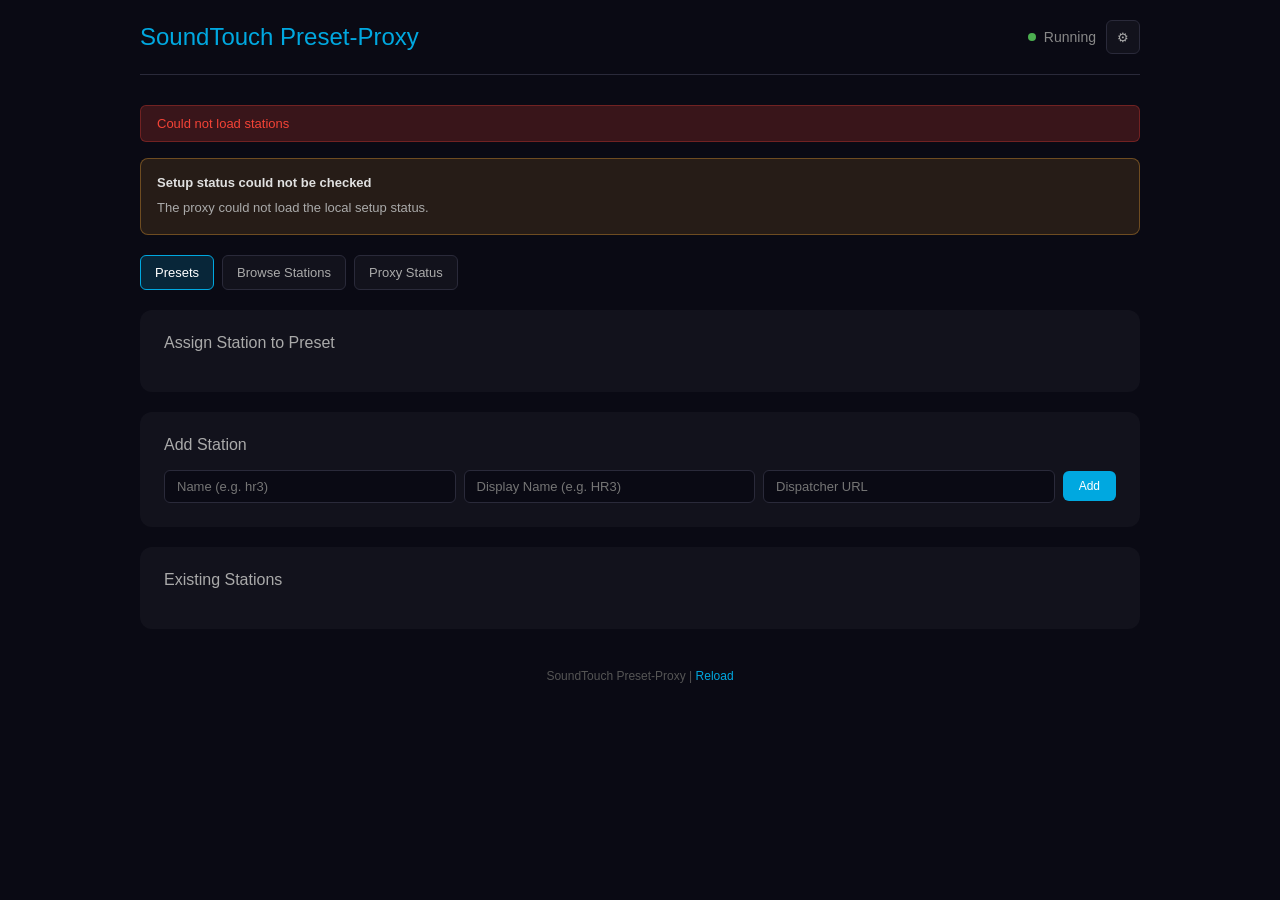
==== commit 4cbe8180: "feat: add stream reconnect and duration stats add startedAt and endedAt timestamps for stream sessio" ====
--- a/preset-proxy/static/index.html
+++ b/preset-proxy/static/index.html
@@ -1,5 +1,5 @@
 <!DOCTYPE html>
-<html lang="de">
+<html lang="de" id="htmlRoot">
 <head>
     <meta charset="UTF-8">
     <meta name="viewport" content="width=device-width, initial-scale=1.0">
@@ -449,6 +449,214 @@
             }
         }
     </style>
+    <script>
+        const I18N = {
+            de: {
+                running: 'Läuft',
+                settings: 'Einstellungen',
+                streamSettings: 'Stream-Einstellungen',
+                buffer: 'Puffer (s)',
+                bitrate: 'Bitrate (kbps)',
+                reconnect: 'Reconnect (ms)',
+                save: 'Speichern',
+                tabPresets: 'Presets',
+                tabCatalog: 'Sender suchen',
+                tabStatus: 'Proxy-Status',
+                assignStation: 'Station einem Preset zuweisen',
+                addStation: 'Neue Station hinzufügen',
+                existingStations: 'Vorhandene Stationen',
+                stationCatalog: 'Senderkatalog',
+                proxyStatus: 'Proxy-Status',
+                reload: 'Neu laden',
+                allCountries: 'Alle Länder',
+                allCategories: 'Alle Kategorien',
+                classical: 'Klassik',
+                popular: 'Beliebt',
+                nameOrSearch: 'Name oder Suchbegriff',
+                search: 'Suchen',
+                selectPlaceholder: '-- bitte wählen --',
+                namePlaceholder: 'Name (z.B. hr3)',
+                displayNamePlaceholder: 'Anzeigename (z.B. HR3)',
+                add: 'Hinzufügen',
+                colPreset: 'Preset',
+                colStation: 'Station',
+                colDispatcher: 'Dispatcher URL',
+                colStatus: 'Status',
+                colActions: 'Aktionen',
+                colCountry: 'Land',
+                colDuration: 'Dauer',
+                colErrors: 'Fehler',
+                colDisplayName: 'Anzeigename',
+                empty: 'Nicht belegt',
+                saveBtnPreset: 'Speichern',
+                setBtnPreset: 'Setzen',
+                activeStreams: 'Aktive Streams',
+                sent: 'Gesendet',
+                current: 'Aktuell',
+                noActiveStreams: 'Keine aktiven Streams.',
+                recentStations: 'Letzte Stationen',
+                noStreamActivity: 'Noch keine Stream-Aktivität.',
+                ago: 'her',
+                started: 'Start',
+                ended: 'Ende',
+                duration: 'Dauer',
+                reconnectHistory: 'Reconnect-Verlauf',
+                reconnectReason: 'Ursache',
+                reconnectAt: 'Zeit',
+                noReconnects: 'Keine Reconnects aufgezeichnet',
+                bytesIn: 'rein',
+                bytesOut: 'raus',
+                streamReachable: 'Stream erreichbar',
+                error: 'Fehler',
+                unknown: 'Unbekannt',
+                proxyStatusLabel: 'Proxy-Status',
+                lastError: 'Letzter Fehler',
+                resolvedUrl: 'Aufgelöste URL',
+                errLoadStations: 'Stationen konnten nicht geladen werden',
+                errLoadSettings: 'Einstellungen konnten nicht geladen werden',
+                errSaveSettings: 'Einstellungen konnten nicht gespeichert werden',
+                settingsSaved: 'Einstellungen wurden gespeichert',
+                errInvalidSettings: 'Bitte gültige Stream-Einstellungen eingeben',
+                errSelectStation: 'Bitte erst eine Station auswählen',
+                presetSet: (slot, station) => `Preset ${slot} wurde auf ${station} gesetzt`,
+                errSavePreset: 'Preset konnte nicht gespeichert werden',
+                errSelectPreset: 'Bitte Preset auswählen',
+                stationAdded: (name) => `Station "${name}" wurde hinzugefügt`,
+                errAddStation: 'Station konnte nicht hinzugefügt werden',
+                errNameUrl: 'Name und Dispatcher URL sind erforderlich',
+                stationDeleted: (name) => `Station "${name}" wurde gelöscht`,
+                errDeleteStation: 'Station konnte nicht gelöscht werden',
+                confirmDelete: (name) => `Station "${name}" wirklich löschen?`,
+                noStations: 'Noch keine Stationen vorhanden.',
+                catalogError: (msg) => `Katalogfehler: ${msg}`,
+                errLoadCatalog: 'Katalog konnte nicht geladen werden.',
+                noStationsFound: 'Keine Sender gefunden.',
+                searchingStations: 'Suche Sender ...',
+                stationSetToPreset: (preset) => `Sender wurde auf Preset ${preset} gesetzt`,
+                stationAddedSimple: 'Sender wurde hinzugefügt',
+                errStationNotAdded: 'Sender konnte nicht hinzugefügt werden',
+                analyzing: (name) => `Analysiere ${name} ...`,
+                setupStatusFail: 'Setup-Status konnte nicht geprüft werden',
+                setupStatusFailDetail: 'Der Proxy konnte den lokalen Setup-Status nicht laden.',
+                migrationRequired: 'Migration erforderlich',
+                unreachable: 'Nicht erreichbar',
+                margeNotSet: 'nicht gesetzt',
+                expected: 'Erwartet',
+                openMigration: 'Migration öffnen',
+                openAfterTouch: 'AfterTouch öffnen',
+                migrationBanner: 'AfterTouch-Migration erforderlich',
+                migrationDetail: 'Ohne Migration funktionieren lokale Presets nicht zuverlässig.',
+                migrationSsh: 'Wenn AfterTouch SSH verlangt: FAT/FAT32-USB-Stick mit leerer Datei <code>remote_services</code> einstecken und den Speaker neu starten.',
+                statusCouldNotLoad: 'Status konnte nicht geladen werden.',
+                diagCouldNotLoad: 'Diagnose konnte nicht geladen werden',
+                deleteStation: 'Löschen',
+            },
+            en: {
+                running: 'Running',
+                settings: 'Settings',
+                streamSettings: 'Stream Settings',
+                buffer: 'Buffer (s)',
+                bitrate: 'Bitrate (kbps)',
+                reconnect: 'Reconnect (ms)',
+                save: 'Save',
+                tabPresets: 'Presets',
+                tabCatalog: 'Browse Stations',
+                tabStatus: 'Proxy Status',
+                assignStation: 'Assign Station to Preset',
+                addStation: 'Add Station',
+                existingStations: 'Existing Stations',
+                stationCatalog: 'Station Catalog',
+                proxyStatus: 'Proxy Status',
+                reload: 'Reload',
+                allCountries: 'All Countries',
+                allCategories: 'All Categories',
+                classical: 'Classical',
+                popular: 'Popular',
+                nameOrSearch: 'Name or Search Term',
+                search: 'Search',
+                selectPlaceholder: '-- select --',
+                namePlaceholder: 'Name (e.g. hr3)',
+                displayNamePlaceholder: 'Display Name (e.g. HR3)',
+                add: 'Add',
+                colPreset: 'Preset',
+                colStation: 'Station',
+                colDispatcher: 'Dispatcher URL',
+                colStatus: 'Status',
+                colActions: 'Actions',
+                colCountry: 'Country',
+                colDuration: 'Duration',
+                colErrors: 'Errors',
+                colDisplayName: 'Display Name',
+                empty: 'Empty',
+                saveBtnPreset: 'Save',
+                setBtnPreset: 'Set',
+                activeStreams: 'Active Streams',
+                sent: 'Sent',
+                current: 'Current',
+                noActiveStreams: 'No active streams.',
+                recentStations: 'Recent Stations',
+                noStreamActivity: 'No stream activity yet.',
+                ago: 'ago',
+                started: 'Start',
+                ended: 'End',
+                duration: 'Duration',
+                reconnectHistory: 'Reconnect History',
+                reconnectReason: 'Reason',
+                reconnectAt: 'Time',
+                noReconnects: 'No reconnects recorded',
+                bytesIn: 'in',
+                bytesOut: 'out',
+                streamReachable: 'Stream reachable',
+                error: 'Error',
+                unknown: 'Unknown',
+                proxyStatusLabel: 'Proxy Status',
+                lastError: 'Last Error',
+                resolvedUrl: 'Resolved URL',
+                errLoadStations: 'Could not load stations',
+                errLoadSettings: 'Could not load settings',
+                errSaveSettings: 'Could not save settings',
+                settingsSaved: 'Settings saved',
+                errInvalidSettings: 'Please enter valid stream settings',
+                errSelectStation: 'Please select a station first',
+                presetSet: (slot, station) => `Preset ${slot} was set to ${station}`,
+                errSavePreset: 'Could not save preset',
+                errSelectPreset: 'Please select a preset',
+                stationAdded: (name) => `Station "${name}" was added`,
+                errAddStation: 'Could not add station',
+                errNameUrl: 'Name and dispatcher URL are required',
+                stationDeleted: (name) => `Station "${name}" was deleted`,
+                errDeleteStation: 'Could not delete station',
+                confirmDelete: (name) => `Really delete station "${name}"?`,
+                noStations: 'No stations yet.',
+                catalogError: (msg) => `Catalog error: ${msg}`,
+                errLoadCatalog: 'Catalog could not be loaded.',
+                noStationsFound: 'No stations found.',
+                searchingStations: 'Searching stations ...',
+                stationSetToPreset: (preset) => `Station was set to preset ${preset}`,
+                stationAddedSimple: 'Station added',
+                errStationNotAdded: 'Station could not be added',
+                analyzing: (name) => `Analyzing ${name} ...`,
+                setupStatusFail: 'Setup status could not be checked',
+                setupStatusFailDetail: 'The proxy could not load the local setup status.',
+                migrationRequired: 'Migration required',
+                unreachable: 'Unreachable',
+                margeNotSet: 'not set',
+                expected: 'Expected',
+                openMigration: 'Open Migration',
+                openAfterTouch: 'Open AfterTouch',
+                migrationBanner: 'AfterTouch migration required',
+                migrationDetail: 'Without migration, local presets will not work reliably.',
+                migrationSsh: 'If AfterTouch asks for SSH: insert a FAT/FAT32 USB stick with an empty <code>remote_services</code> file and reboot the speaker.',
+                statusCouldNotLoad: 'Status could not be loaded.',
+                diagCouldNotLoad: 'Diagnostics could not be loaded',
+                deleteStation: 'Delete',
+            }
+        };
+
+        const lang = (navigator.language || 'en').startsWith('de') ? 'de' : 'en';
+        const t = I18N[lang];
+        document.getElementById('htmlRoot').lang = lang;
+    </script>
 </head>
 <body>
     <div class="container">
@@ -457,27 +665,27 @@
             <div class="header-actions">
                 <div class="status">
                     <div class="status-dot"></div>
-                    <span>Läuft / Running</span>
+                    <span id="statusLabel"></span>
                 </div>
                 <div class="settings-menu">
-                    <button class="icon-btn" onclick="toggleSettingsPanel()" aria-label="Einstellungen / Settings" title="Einstellungen / Settings">⚙</button>
+                    <button class="icon-btn" onclick="toggleSettingsPanel()" id="settingsBtn">⚙</button>
                     <div id="settingsPanel" class="settings-panel">
-                        <div class="settings-panel-title">Stream-Einstellungen / Stream Settings</div>
+                        <div class="settings-panel-title" id="streamSettingsTitle"></div>
                         <div class="settings-grid">
                             <div class="field">
-                                <label for="bufferSeconds">Puffer / Buffer (s)</label>
+                                <label for="bufferSeconds" id="bufferLabel"></label>
                                 <input type="number" id="bufferSeconds" min="1" max="30" step="1">
                             </div>
                             <div class="field">
-                                <label for="bitrateKbps">Bitrate (kbps)</label>
+                                <label for="bitrateKbps" id="bitrateLabel"></label>
                                 <input type="number" id="bitrateKbps" min="32" max="320" step="1">
                             </div>
                             <div class="field">
-                                <label for="reconnectBackoffMs">Reconnect (ms)</label>
+                                <label for="reconnectBackoffMs" id="reconnectLabel"></label>
                                 <input type="text" id="reconnectBackoffMs" placeholder="250,500,1000,2000,3000">
                             </div>
                         </div>
-                        <button class="btn btn-primary" onclick="saveSettings()">Speichern / Save</button>
+                        <button class="btn btn-primary" onclick="saveSettings()" id="saveSettingsBtn"></button>
                     </div>
                 </div>
             </div>
@@ -487,69 +695,69 @@
         <div id="setupStatus"></div>
 
         <div class="tabs">
-            <button id="tabPresets" class="tab-btn active" onclick="showView('presets')">Presets</button>
-            <button id="tabCatalog" class="tab-btn" onclick="showView('catalog')">Sender suchen / Browse Stations</button>
-            <button id="tabStatus" class="tab-btn" onclick="showView('status')">Proxy-Status / Proxy Status</button>
+            <button id="tabPresets" class="tab-btn active" onclick="showView('presets')"></button>
+            <button id="tabCatalog" class="tab-btn" onclick="showView('catalog')"></button>
+            <button id="tabStatus" class="tab-btn" onclick="showView('status')"></button>
         </div>
 
         <div id="presetsView" class="view active">
             <div class="section">
-                <div class="section-title">Station einem Preset zuweisen / Assign Station to Preset</div>
+                <div class="section-title" id="assignStationTitle"></div>
                 <div id="presetTable"></div>
             </div>
 
             <div class="section">
-                <div class="section-title">Neue Station hinzufügen / Add Station</div>
+                <div class="section-title" id="addStationTitle"></div>
                 <div class="add-form">
-                    <input type="text" id="newStationName" placeholder="Name (z.B. / e.g. hr3)">
-                    <input type="text" id="newStationDisplay" placeholder="Anzeigename / Display Name (z.B. / e.g. HR3)">
+                    <input type="text" id="newStationName">
+                    <input type="text" id="newStationDisplay">
                     <input type="text" id="newStationUrl" placeholder="Dispatcher URL">
-                    <button class="btn btn-primary" onclick="addStation()">Hinzufügen / Add</button>
+                    <button class="btn btn-primary" onclick="addStation()" id="addStationBtn"></button>
                 </div>
             </div>
 
             <div class="section">
-                <div class="section-title">Vorhandene Stationen / Existing Stations</div>
+                <div class="section-title" id="existingStationsTitle"></div>
                 <div id="stationList"></div>
             </div>
         </div>
 
         <div id="catalogView" class="view">
             <div class="section">
-                <div class="section-title">Senderkatalog / Station Catalog</div>
+                <div class="section-title" id="stationCatalogTitle"></div>
                 <div class="catalog-form">
-                    <input type="text" id="catalogQuery" placeholder="Name oder Suchbegriff / Name or Search Term">
+                    <input type="text" id="catalogQuery">
                     <select id="catalogCountry">
-                        <option value="">Alle Länder / All Countries</option>
-                        <option value="DE">Deutschland / Germany</option>
-                        <option value="AT">Österreich / Austria</option>
-                        <option value="CH">Schweiz / Switzerland</option>
+                        <option value="" id="optAllCountries"></option>
+                        <option value="DE" id="optDE"></option>
+                        <option value="AT" id="optAT"></option>
+                        <option value="CH" id="optCH"></option>
                         <option value="GB">UK</option>
                         <option value="US">USA</option>
-                        <option value="FR">Frankreich / France</option>
-                        <option value="IT">Italien / Italy</option>
-                        <option value="ES">Spanien / Spain</option>
-                        <option value="NL">Niederlande / Netherlands</option>
+                        <option value="FR" id="optFR"></option>
+                        <option value="IT" id="optIT"></option>
+                        <option value="ES" id="optES"></option>
+                        <option value="NL" id="optNL"></option>
                     </select>
                     <select id="catalogTag">
-                        <option value="">Alle Kategorien / All Categories</option>
+                        <option value="" id="optAllCategories"></option>
                         <option value="news">News</option>
                         <option value="talk">Talk</option>
                         <option value="pop">Pop</option>
                         <option value="rock">Rock</option>
                         <option value="jazz">Jazz</option>
-                        <option value="classical">Klassik / Classical</option>
+                        <option value="classical" id="optClassical"></option>
                         <option value="electronic">Electronic</option>
                         <option value="80s">80s</option>
                         <option value="90s">90s</option>
                     </select>
                     <select id="catalogOrder">
-                        <option value="clickcount">Beliebt / Popular</option>
+                        <option value="clickcount" id="optPopular"></option>
                         <option value="votes">Votes</option>
                         <option value="bitrate">Bitrate</option>
                         <option value="name">Name</option>
                     </select>
-                    <button class="btn btn-primary" onclick="searchCatalog()">Suchen / Search</button>
+                    <button class="btn btn-primary" onclick="searchCatalog()" id="searchBtn"></button>
                 </div>
                 <div id="catalogResults"></div>
             </div>
@@ -557,13 +765,13 @@
 
         <div id="statusView" class="view">
             <div class="section">
-                <div class="section-title">Proxy-Status / Proxy Status</div>
+                <div class="section-title" id="proxyStatusTitle"></div>
                 <div id="proxyStatus"></div>
             </div>
         </div>
 
         <div class="footer">
-            SoundTouch Preset-Proxy | <a href="/" onclick="location.reload(); return false;">Neu laden / Reload</a>
+            SoundTouch Preset-Proxy | <a href="/" onclick="location.reload(); return false;" id="reloadLink"></a>
         </div>
     </div>
 
@@ -576,6 +784,42 @@
         let proxyStatusTimer = null;
         let setupStatusTimer = null;
 
+        function applyI18n() {
+            document.getElementById('statusLabel').textContent = t.running;
+            document.getElementById('settingsBtn').setAttribute('aria-label', t.settings);
+            document.getElementById('settingsBtn').setAttribute('title', t.settings);
+            document.getElementById('streamSettingsTitle').textContent = t.streamSettings;
+            document.getElementById('bufferLabel').textContent = t.buffer;
+            document.getElementById('bitrateLabel').textContent = t.bitrate;
+            document.getElementById('reconnectLabel').textContent = t.reconnect;
+            document.getElementById('saveSettingsBtn').textContent = t.save;
+            document.getElementById('tabPresets').textContent = t.tabPresets;
+            document.getElementById('tabCatalog').textContent = t.tabCatalog;
+            document.getElementById('tabStatus').textContent = t.tabStatus;
+            document.getElementById('assignStationTitle').textContent = t.assignStation;
+            document.getElementById('addStationTitle').textContent = t.addStation;
+            document.getElementById('addStationBtn').textContent = t.add;
+            document.getElementById('existingStationsTitle').textContent = t.existingStations;
+            document.getElementById('newStationName').placeholder = t.namePlaceholder;
+            document.getElementById('newStationDisplay').placeholder = t.displayNamePlaceholder;
+            document.getElementById('stationCatalogTitle').textContent = t.stationCatalog;
+            document.getElementById('catalogQuery').placeholder = t.nameOrSearch;
+            document.getElementById('optAllCountries').textContent = t.allCountries;
+            document.getElementById('optDE').textContent = lang === 'de' ? 'Deutschland' : 'Germany';
+            document.getElementById('optAT').textContent = lang === 'de' ? 'Österreich' : 'Austria';
+            document.getElementById('optCH').textContent = lang === 'de' ? 'Schweiz' : 'Switzerland';
+            document.getElementById('optFR').textContent = lang === 'de' ? 'Frankreich' : 'France';
+            document.getElementById('optIT').textContent = lang === 'de' ? 'Italien' : 'Italy';
+            document.getElementById('optES').textContent = lang === 'de' ? 'Spanien' : 'Spain';
+            document.getElementById('optNL').textContent = lang === 'de' ? 'Niederlande' : 'Netherlands';
+            document.getElementById('optAllCategories').textContent = t.allCategories;
+            document.getElementById('optClassical').textContent = t.classical;
+            document.getElementById('optPopular').textContent = t.popular;
+            document.getElementById('searchBtn').textContent = t.search;
+            document.getElementById('proxyStatusTitle').textContent = t.proxyStatus;
+            document.getElementById('reloadLink').textContent = t.reload;
+        }
+
         function showView(name) {
             document.getElementById('presetsView').classList.toggle('active', name === 'presets');
             document.getElementById('catalogView').classList.toggle('active', name === 'catalog');
@@ -600,7 +844,7 @@
                 buildPresetTable();
                 buildStationList();
             } catch (e) {
-                showMessage('Stationen konnten nicht geladen werden / Could not load stations', 'error');
+                showMessage(t.errLoadStations, 'error');
             }
         }
 
@@ -612,7 +856,7 @@
                 document.getElementById('bitrateKbps').value = settings.bitrateKbps || 128;
                 document.getElementById('reconnectBackoffMs').value = (settings.reconnectBackoffMs || [250, 500, 1000, 2000, 3000]).join(',');
             } catch (e) {
-                showMessage('Einstellungen konnten nicht geladen werden / Could not load settings', 'error');
+                showMessage(t.errLoadSettings, 'error');
             }
         }
 
@@ -624,8 +868,8 @@
             } catch (e) {
                 document.getElementById('setupStatus').innerHTML = `
                     <div class="setup-status setup-status-warning">
-                        <div class="setup-title">Setup-Status konnte nicht geprüft werden / Setup status could not be checked</div>
-                        <div class="setup-details">Der Proxy konnte den lokalen Setup-Status nicht laden. / The proxy could not load the local setup status.</div>
+                        <div class="setup-title">${t.setupStatusFail}</div>
+                        <div class="setup-details">${t.setupStatusFailDetail}</div>
                     </div>
                 `;
             }
@@ -646,19 +890,19 @@
                 const state = reachable && migrated
                     ? 'OK'
                     : reachable
-                        ? 'Migration erforderlich / Migration required'
-                        : 'Nicht erreichbar / Unreachable';
-                const marge = device.currentMargeUrl || 'nicht gesetzt / not set';
+                        ? t.migrationRequired
+                        : t.unreachable;
+                const marge = device.currentMargeUrl || t.margeNotSet;
                 const message = device.message || '-';
                 const link = device.migrationUrl
-                    ? `<a class="btn btn-primary btn-small" href="${escapeHtml(device.migrationUrl)}" target="_blank" rel="noreferrer">Migration öffnen / Open Migration</a>`
+                    ? `<a class="btn btn-primary btn-small" href="${escapeHtml(device.migrationUrl)}" target="_blank" rel="noreferrer">${t.openMigration}</a>`
                     : '';
 
                 return `
                     <div class="setup-device">
                         <div class="setup-device-title">${escapeHtml(title)} - ${escapeHtml(state)}</div>
                         <div class="setup-device-detail">Marge: ${escapeHtml(marge)}</div>
-                        ${reachable && !migrated ? `<div class="setup-device-detail">Erwartet / Expected: ${escapeHtml(device.expectedMargeUrl || data.expectedMargeUrl || '-')}</div>` : ''}
+                        ${reachable && !migrated ? `<div class="setup-device-detail">${t.expected}: ${escapeHtml(device.expectedMargeUrl || data.expectedMargeUrl || '-')}</div>` : ''}
                         ${!reachable ? `<div class="setup-device-detail">${escapeHtml(message)}</div>` : ''}
                         ${link ? `<div class="setup-actions">${link}</div>` : ''}
                     </div>
@@ -667,16 +911,14 @@
 
             el.innerHTML = `
                 <div class="setup-status setup-status-warning">
-                    <div class="setup-title">AfterTouch-Migration erforderlich / AfterTouch migration required</div>
+                    <div class="setup-title">${t.migrationBanner}</div>
                     <div class="setup-details">
-                        Ohne Migration funktionieren lokale Presets nicht zuverlässig.
-                        / Without migration, local presets will not work reliably.
-                        <br>Wenn AfterTouch SSH verlangt: FAT/FAT32-USB-Stick mit leerer Datei <code>remote_services</code> einstecken und den Speaker neu starten.
-                        / If AfterTouch asks for SSH: insert a FAT/FAT32 USB stick with an empty <code>remote_services</code> file and reboot the speaker.
+                        ${t.migrationDetail}
+                        <br>${t.migrationSsh}
                     </div>
                     <div class="setup-device-list">${deviceHtml}</div>
                     <div class="setup-actions">
-                        <a class="btn btn-secondary btn-small" href="${escapeHtml(data.aftertouchUrl || '#')}" target="_blank" rel="noreferrer">AfterTouch öffnen / Open AfterTouch</a>
+                        <a class="btn btn-secondary btn-small" href="${escapeHtml(data.aftertouchUrl || '#')}" target="_blank" rel="noreferrer">${t.openAfterTouch}</a>
                     </div>
                 </div>
             `;
@@ -691,7 +933,7 @@
                 .filter(v => Number.isFinite(v));
 
             if (!Number.isFinite(bufferSeconds) || !Number.isFinite(bitrateKbps) || reconnectBackoffMs.length === 0) {
-                showMessage('Bitte gültige Stream-Einstellungen eingeben / Please enter valid stream settings', 'error');
+                showMessage(t.errInvalidSettings, 'error');
                 return;
             }
 
@@ -708,12 +950,12 @@
                     document.getElementById('bitrateKbps').value = settings.bitrateKbps;
                     document.getElementById('reconnectBackoffMs').value = settings.reconnectBackoffMs.join(',');
                     closeSettingsPanel();
-                    showMessage('Einstellungen wurden gespeichert / Settings saved', 'success');
+                    showMessage(t.settingsSaved, 'success');
                 } else {
-                    showMessage('Einstellungen konnten nicht gespeichert werden / Could not save settings', 'error');
+                    showMessage(t.errSaveSettings, 'error');
                 }
             } catch (e) {
-                showMessage('Einstellungen konnten nicht gespeichert werden / Could not save settings', 'error');
+                showMessage(t.errSaveSettings, 'error');
             }
         }
 
@@ -738,11 +980,11 @@
                 <table>
                     <thead>
                         <tr>
-                            <th>Preset</th>
-                            <th>Station</th>
-                            <th>Dispatcher URL</th>
-                            <th>Status</th>
-                            <th>Aktionen / Actions</th>
+                            <th>${t.colPreset}</th>
+                            <th>${t.colStation}</th>
+                            <th>${t.colDispatcher}</th>
+                            <th>${t.colStatus}</th>
+                            <th>${t.colActions}</th>
                         </tr>
                     </thead>
                     <tbody>
@@ -759,7 +1001,7 @@
                         <td class="preset-num">${slot}</td>
                         <td>
                             <select id="station-select-${slot}" onchange="updatePresetSlot(${slot}, this.value)" style="width:100%;padding:8px;background:#0a0a14;border:1px solid #2a2a3a;border-radius:6px;color:#e0e0e0;font-size:13px;">
-                                <option value="">-- bitte wählen / select --</option>
+        <option value="">-- ${t.selectPlaceholder} --</option>
                                 ${stations.map(s => `<option value="${s.name}" ${s.name === stationName ? 'selected' : ''}>${s.displayName || s.name}</option>`).join('')}
                             </select>
                         </td>
@@ -768,12 +1010,12 @@
                         </td>
                         <td class="preset-status">
                             <span class="badge ${assignedStation ? 'badge-active' : 'badge-inactive'}">
-                                ${assignedStation ? displayName || stationName : 'Nicht belegt / Empty'}
+                                ${assignedStation ? displayName || stationName : t.empty}
                             </span>
                         </td>
                         <td>
                             <div class="actions">
-                                <button class="btn btn-primary btn-small" onclick="savePreset(${slot})">Speichern / Save</button>
+                                <button class="btn btn-primary btn-small" onclick="savePreset(${slot})">${t.saveBtnPreset}</button>
                                 ${stationName ? `<button class="btn btn-secondary btn-small" onclick="testStream('${stationName}')">Test</button>` : ''}
                             </div>
                         </td>
@@ -798,7 +1040,7 @@
             const select = document.getElementById(`station-select-${slot}`);
             const stationName = select.value;
             if (!stationName) {
-                showMessage('Bitte erst eine Station auswählen / Please select a station first', 'error');
+                showMessage(t.errSelectStation, 'error');
                 return;
             }
 
@@ -809,13 +1051,13 @@
                 });
                 const data = await resp.json();
                 if (data.status === 'ok') {
-                    showMessage(`Preset ${slot} wurde auf ${data.station} gesetzt / was set to ${data.station}`, 'success');
+                    showMessage(t.presetSet(slot, data.station), 'success');
                     loadStations();
                 } else {
-                    showMessage(`Fehler / Error: ${data.message || 'Unbekannt / Unknown'}`, 'error');
+                    showMessage(`${t.error}: ${data.message || t.unknown}`, 'error');
                 }
             } catch (e) {
-                showMessage('Preset konnte nicht gespeichert werden / Could not save preset', 'error');
+                showMessage(t.errSavePreset, 'error');
             }
         }
 
@@ -836,12 +1078,12 @@
             if (order) params.set('order', order);
             params.set('limit', '40');
 
-            document.getElementById('catalogResults').innerHTML = '<div class="diagnostics">Suche Sender ... / Searching stations ...</div>';
+            document.getElementById('catalogResults').innerHTML = `<div class="diagnostics">${t.searchingStations}</div>`;
             try {
                 const resp = await fetch(`/api/catalog/search?${params.toString()}`);
                 const data = await resp.json();
                 if (data.status !== 'ok') {
-                    showMessage(`Katalogfehler / Catalog error: ${data.message || 'Unbekannt / Unknown'}`, 'error');
+                    showMessage(t.catalogError(data.message || t.unknown), 'error');
                     catalogResults = [];
                 } else {
                     catalogResults = data.stations || [];
@@ -849,13 +1091,13 @@
                 buildCatalogResults();
             } catch (e) {
                 catalogResults = [];
-                document.getElementById('catalogResults').innerHTML = '<div class="diagnostics diagnostics-error">Katalog konnte nicht geladen werden. / Catalog could not be loaded.</div>';
+                document.getElementById('catalogResults').innerHTML = `<div class="diagnostics diagnostics-error">${t.errLoadCatalog}</div>`;
             }
         }
 
         function buildCatalogResults() {
             if (catalogResults.length === 0) {
-                document.getElementById('catalogResults').innerHTML = '<div class="diagnostics">Keine Sender gefunden. / No stations found.</div>';
+                document.getElementById('catalogResults').innerHTML = `<div class="diagnostics">${t.noStationsFound}</div>`;
                 return;
             }
 
@@ -864,11 +1106,11 @@
                     <thead>
                         <tr>
                             <th>Name</th>
-                            <th>Land / Country</th>
+                            <th>${t.colCountry}</th>
                             <th>Tags</th>
                             <th>Codec</th>
                             <th>Bitrate</th>
-                            <th>Aktionen / Actions</th>
+                            <th>${t.colActions}</th>
                         </tr>
                     </thead>
                     <tbody>
@@ -885,9 +1127,9 @@
                         <td>
                             <div class="actions">
                                 <button class="btn btn-secondary btn-small" onclick="previewCatalog(${index})">Test</button>
-                                <button class="btn btn-primary btn-small" onclick="addCatalogStation(${index})">Hinzufügen / Add</button>
+                                <button class="btn btn-primary btn-small" onclick="addCatalogStation(${index})">${t.add}</button>
                                 <select id="catalog-preset-${index}" style="width:84px;font-size:11px;">
-                                    <option value="">Preset</option>
+                                    <option value="">${t.colPreset}</option>
                                     <option value="1">1</option>
                                     <option value="2">2</option>
                                     <option value="3">3</option>
@@ -895,7 +1137,7 @@
                                     <option value="5">5</option>
                                     <option value="6">6</option>
                                 </select>
-                                <button class="btn btn-secondary btn-small" onclick="sendCatalogPreset(${index})">Setzen / Set</button>
+                                <button class="btn btn-secondary btn-small" onclick="sendCatalogPreset(${index})">${t.setBtnPreset}</button>
                             </div>
                         </td>
                     </tr>
@@ -931,10 +1173,10 @@
             });
             const data = await resp.json();
             if (data.status === 'ok') {
-                showMessage(preset ? `Sender wurde auf Preset ${preset} gesetzt / Station was set to preset ${preset}` : 'Sender wurde hinzugefügt / Station added', 'success');
+                showMessage(preset ? t.stationSetToPreset(preset) : t.stationAddedSimple, 'success');
                 loadStations();
             } else {
-                showMessage(`Fehler / Error: ${data.message || 'Sender konnte nicht hinzugefügt werden / Station could not be added'}`, 'error');
+                showMessage(`${t.error}: ${data.message || t.errStationNotAdded}`, 'error');
             }
             return data;
         }
@@ -943,7 +1185,7 @@
             const select = document.getElementById(`catalog-preset-${index}`);
             const preset = parseInt(select.value, 10);
             if (!Number.isFinite(preset)) {
-                showMessage('Bitte Preset auswählen / Please select a preset', 'error');
+                showMessage(t.errSelectPreset, 'error');
                 return;
             }
             addCatalogStation(index, preset);
@@ -955,7 +1197,7 @@
                 const data = await resp.json();
                 renderProxyStatus(data);
             } catch (e) {
-                document.getElementById('proxyStatus').innerHTML = '<div class="diagnostics diagnostics-error">Status konnte nicht geladen werden. / Status could not be loaded.</div>';
+                document.getElementById('proxyStatus').innerHTML = `<div class="diagnostics diagnostics-error">${t.statusCouldNotLoad}</div>`;
             }
         }
 
@@ -968,23 +1210,23 @@
 
             let html = `
                 <div class="status-grid">
-                    ${statusCard('Aktive Streams / Active Streams', active.length)}
+                    ${statusCard(t.activeStreams, active.length)}
                     ${statusCard('Reconnects', reconnects)}
-                    ${statusCard('Fehler / Errors', errors)}
-                    ${statusCard('Gesendet / Sent', formatBytes(totalBytesOut))}
+                    ${statusCard(t.colErrors, errors)}
+                    ${statusCard(t.sent, formatBytes(totalBytesOut))}
                 </div>
             `;
 
-            html += '<div class="section-title">Aktuell / Current</div>';
+            html += `<div class="section-title">${t.current}</div>`;
             if (active.length === 0) {
-                html += '<div class="diagnostics">Keine aktiven Streams. / No active streams.</div>';
+                html += `<div class="diagnostics">${t.noActiveStreams}</div>`;
             } else {
                 html += statusTable(active, true);
             }
 
-            html += '<div class="section-title" style="margin-top:20px;">Letzte Stationen / Recent Stations</div>';
+            html += `<div class="section-title" style="margin-top:20px;">${t.recentStations}</div>`;
             if (stats.length === 0) {
-                html += '<div class="diagnostics">Noch keine Stream-Aktivität. / No stream activity yet.</div>';
+                html += `<div class="diagnostics">${t.noStreamActivity}</div>`;
             } else {
                 html += statusTable(stats, false);
             }
@@ -1006,23 +1248,30 @@
                 <table>
                     <thead>
                         <tr>
-                            <th>Station</th>
-                            <th>Status</th>
-                            <th>Dauer / Duration</th>
+                            <th>${t.colStation}</th>
+                            <th>${t.colStatus}</th>
+                            <th>${active ? t.colDuration : t.started}</th>
+                            ${active ? '' : `<th>${t.ended}</th><th>${t.duration}</th>`}
                             <th>Bytes</th>
                             <th>Reconnects</th>
-                            <th>Fehler / Errors</th>
+                            <th>${t.colErrors}</th>
                         </tr>
                     </thead>
                     <tbody>
             `;
             items.forEach(item => {
+                const startedStr = item.startedAt ? formatTimestamp(item.startedAt) : '-';
+                const endedStr = item.endedAt ? formatTimestamp(item.endedAt) : '-';
+                const durationStr = item.durationSeconds != null ? formatDuration(item.durationSeconds) : '-';
                 html += `
                     <tr>
                         <td>${escapeHtml(item.station || '-')}</td>
                         <td>${escapeHtml(item.state || '-')}</td>
-                        <td>${active ? formatDuration(item.durationSeconds || 0) : `${item.ageSeconds || 0}s her / ago`}</td>
-                        <td>${formatBytes(item.bytesIn || 0)} rein / in, ${formatBytes(item.bytesOut || 0)} raus / out</td>
+                        ${active
+                            ? `<td>${durationStr}</td>`
+                            : `<td>${startedStr}</td><td>${endedStr}</td><td>${durationStr}</td>`
+                        }
+                        <td>${formatBytes(item.bytesIn || 0)} ${t.bytesIn}, ${formatBytes(item.bytesOut || 0)} ${t.bytesOut}</td>
                         <td>${item.reconnects || 0}</td>
                         <td class="${item.lastError ? 'diagnostics-error' : ''}">${escapeHtml(item.lastError || '-')}</td>
                     </tr>
@@ -1045,13 +1294,19 @@
             return `${secs}s`;
         }
 
+        function formatTimestamp(unixSeconds) {
+            const d = new Date(unixSeconds * 1000);
+            const pad = n => String(n).padStart(2, '0');
+            return `${pad(d.getHours())}:${pad(d.getMinutes())}:${pad(d.getSeconds())}`;
+        }
+
         async function addStation() {
             const name = document.getElementById('newStationName').value.trim();
             const displayName = document.getElementById('newStationDisplay').value.trim();
             const url = document.getElementById('newStationUrl').value.trim();
 
             if (!name || !url) {
-                showMessage('Name und Dispatcher URL sind erforderlich / Name and dispatcher URL are required', 'error');
+                showMessage(t.errNameUrl, 'error');
                 return;
             }
 
@@ -1068,22 +1323,22 @@
                 });
                 const data = await resp.json();
                 if (data.status === 'ok') {
-                    showMessage(`Station "${name}" wurde hinzugefügt / was added`, 'success');
+                    showMessage(t.stationAdded(name), 'success');
                     document.getElementById('newStationName').value = '';
                     document.getElementById('newStationDisplay').value = '';
                     document.getElementById('newStationUrl').value = '';
                     loadStations();
                 } else {
-                    showMessage('Station konnte nicht hinzugefügt werden / Could not add station', 'error');
+                    showMessage(t.errAddStation, 'error');
                 }
             } catch (e) {
-                showMessage('Station konnte nicht hinzugefügt werden / Could not add station', 'error');
+                showMessage(t.errAddStation, 'error');
             }
         }
 
         function buildStationList() {
             if (stations.length === 0) {
-                document.getElementById('stationList').innerHTML = '<p style="color:#666;font-size:13px;">Noch keine Stationen vorhanden. / No stations yet.</p>';
+                document.getElementById('stationList').innerHTML = `<p style="color:#666;font-size:13px;">${t.noStations}</p>`;
                 return;
             }
 
@@ -1092,10 +1347,10 @@
                     <thead>
                         <tr>
                             <th>Name</th>
-                            <th>Anzeigename / Display Name</th>
-                            <th>Dispatcher URL</th>
-                            <th>Presets</th>
-                            <th>Aktionen / Actions</th>
+                            <th>${t.colDisplayName}</th>
+                            <th>${t.colDispatcher}</th>
+                            <th>${t.colPreset}s</th>
+                            <th>${t.colActions}</th>
                         </tr>
                     </thead>
                     <tbody>
@@ -1112,7 +1367,7 @@
                             <div class="actions">
                                 <button class="btn btn-secondary btn-small" onclick="testStream('${s.name}')">Test</button>
                                 <button class="btn btn-secondary btn-small" onclick="loadDiagnostics('${s.name}')">Info</button>
-                                <button class="btn btn-secondary btn-small" onclick="deleteStation('${s.name}')">Löschen / Delete</button>
+                <button class="btn btn-secondary btn-small" onclick="deleteStation('${s.name}')">${t.deleteStation}</button>
                             </div>
                         </td>
                     </tr>
@@ -1132,7 +1387,7 @@
                 diagnostics = await resp.json();
                 renderDiagnostics();
             } catch (e) {
-                diagnostics = { ok: false, station: name, message: 'Diagnose konnte nicht geladen werden / Diagnostics could not be loaded' };
+                diagnostics = { ok: false, station: name, message: t.diagCouldNotLoad };
                 renderDiagnostics();
             }
         }
@@ -1142,20 +1397,49 @@
             if (!panel || !diagnostics) return;
 
             if (diagnostics.loading) {
-                panel.innerHTML = `<div class="diagnostics">Analysiere ${escapeHtml(diagnostics.station)} ... / Analyzing ${escapeHtml(diagnostics.station)} ...</div>`;
+                panel.innerHTML = `<div class="diagnostics">${t.analyzing(escapeHtml(diagnostics.station))}</div>`;
                 return;
             }
 
             const headers = diagnostics.headers || {};
             const proxyStats = diagnostics.lastProxyStats || {};
-            const bitrate = diagnostics.detectedBitrateKbps ? `${diagnostics.detectedBitrateKbps} kbps (${diagnostics.bitrateSource})` : 'Unbekannt / Unknown';
+            const bitrate = diagnostics.detectedBitrateKbps ? `${diagnostics.detectedBitrateKbps} kbps (${diagnostics.bitrateSource})` : t.unknown;
             const state = proxyStats.state || '-';
             const lastError = proxyStats.lastError || diagnostics.message || '-';
+            const reconnects = proxyStats.reconnects || 0;
+            const reconnectHistory = proxyStats.reconnectHistory || [];
+
+            let reconnectSection = '';
+            if (reconnects > 0 || reconnectHistory.length > 0) {
+                let historyRows = reconnectHistory.length === 0
+                    ? `<div style="color:#aaa;font-size:0.85em;padding:4px 0">${t.noReconnects}</div>`
+                    : reconnectHistory.slice().reverse().map(ev => {
+                        const timeStr = ev.at ? formatTimestamp(ev.at) : '-';
+                        const reason = ev.reason || '-';
+                        const backoff = ev.backoffSeconds != null ? `${ev.backoffSeconds}s` : '-';
+                        return `<div style="display:grid;grid-template-columns:80px 1fr 60px;gap:4px;font-size:0.85em;padding:2px 0;border-bottom:1px solid rgba(255,255,255,0.06)">
+                            <span style="color:#aaa">${escapeHtml(timeStr)}</span>
+                            <span style="color:#f0c060;word-break:break-all">${escapeHtml(reason)}</span>
+                            <span style="color:#aaa;text-align:right">+${escapeHtml(backoff)}</span>
+                        </div>`;
+                    }).join('');
+
+                reconnectSection = `
+                    <div style="margin-top:14px">
+                        <div class="diagnostics-key" style="margin-bottom:6px">${t.reconnectHistory} (${reconnects})</div>
+                        <div style="max-height:180px;overflow-y:auto">
+                            <div style="display:grid;grid-template-columns:80px 1fr 60px;gap:4px;font-size:0.75em;color:#888;padding:2px 0;border-bottom:1px solid rgba(255,255,255,0.12);margin-bottom:4px">
+                                <span>${t.reconnectAt}</span><span>${t.reconnectReason}</span><span style="text-align:right">Backoff</span>
+                            </div>
+                            ${historyRows}
+                        </div>
+                    </div>`;
+            }
 
             panel.innerHTML = `
                 <div class="diagnostics">
                     <div class="${diagnostics.ok ? '' : 'diagnostics-error'}">
-                        ${escapeHtml(diagnostics.displayName || diagnostics.station)}: ${diagnostics.ok ? 'Stream erreichbar / Stream reachable' : 'Fehler / Error'}
+                        ${escapeHtml(diagnostics.displayName || diagnostics.station)}: ${diagnostics.ok ? t.streamReachable : t.error}
                     </div>
                     <div class="diagnostics-grid">
                         ${diagnosticItem('Status', diagnostics.status || '-')}
@@ -1165,12 +1449,13 @@
                         ${diagnosticItem('ICY Genre', headers['icy-genre'] || '-')}
                         ${diagnosticItem('ICY Metaint', headers['icy-metaint'] || '-')}
                         ${diagnosticItem('Sample', diagnostics.sampleBytes ? `${diagnostics.sampleBytes} Bytes in ${diagnostics.sampleDurationSeconds}s` : '-')}
-                        ${diagnosticItem('Proxy-Status / Proxy Status', state)}
-                        ${diagnosticItem('Proxy Bytes', `${proxyStats.bytesIn || 0} rein / in, ${proxyStats.bytesOut || 0} raus / out`)}
-                        ${diagnosticItem('Letzter Fehler / Last Error', lastError)}
-                        ${diagnosticItem('Aufgelöste URL / Resolved URL', diagnostics.resolvedUrl || '-')}
+                        ${diagnosticItem(t.proxyStatusLabel, state)}
+                        ${diagnosticItem('Proxy Bytes', `${formatBytes(proxyStats.bytesIn || 0)} ${t.bytesIn}, ${formatBytes(proxyStats.bytesOut || 0)} ${t.bytesOut}`)}
+                        ${diagnosticItem(t.lastError, lastError)}
+                        ${diagnosticItem(t.resolvedUrl, diagnostics.resolvedUrl || '-')}
                         ${diagnosticItem('Dispatcher URL', diagnostics.dispatcherUrl || '-')}
                     </div>
+                    ${reconnectSection}
                 </div>
             `;
         }
@@ -1194,18 +1479,18 @@
         }
 
         async function deleteStation(name) {
-            if (!confirm(`Station "${name}" wirklich löschen? / really delete?`)) return;
+            if (!confirm(t.confirmDelete(name))) return;
             try {
                 const resp = await fetch(`/api/stations/${name}`, { method: 'DELETE' });
                 const data = await resp.json();
                 if (data.status === 'ok') {
-                    showMessage(`Station "${name}" wurde gelöscht / was deleted`, 'success');
+                    showMessage(t.stationDeleted(name), 'success');
                     loadStations();
                 } else {
-                    showMessage('Station konnte nicht gelöscht werden / Could not delete station', 'error');
+                    showMessage(t.errDeleteStation, 'error');
                 }
             } catch (e) {
-                showMessage('Station konnte nicht gelöscht werden / Could not delete station', 'error');
+                showMessage(t.errDeleteStation, 'error');
             }
         }
 
@@ -1215,6 +1500,7 @@
             setTimeout(() => { msg.innerHTML = ''; }, 4000);
         }
 
+        applyI18n();
         loadSettings();
         loadSetupStatus();
         setupStatusTimer = setInterval(loadSetupStatus, 30000);
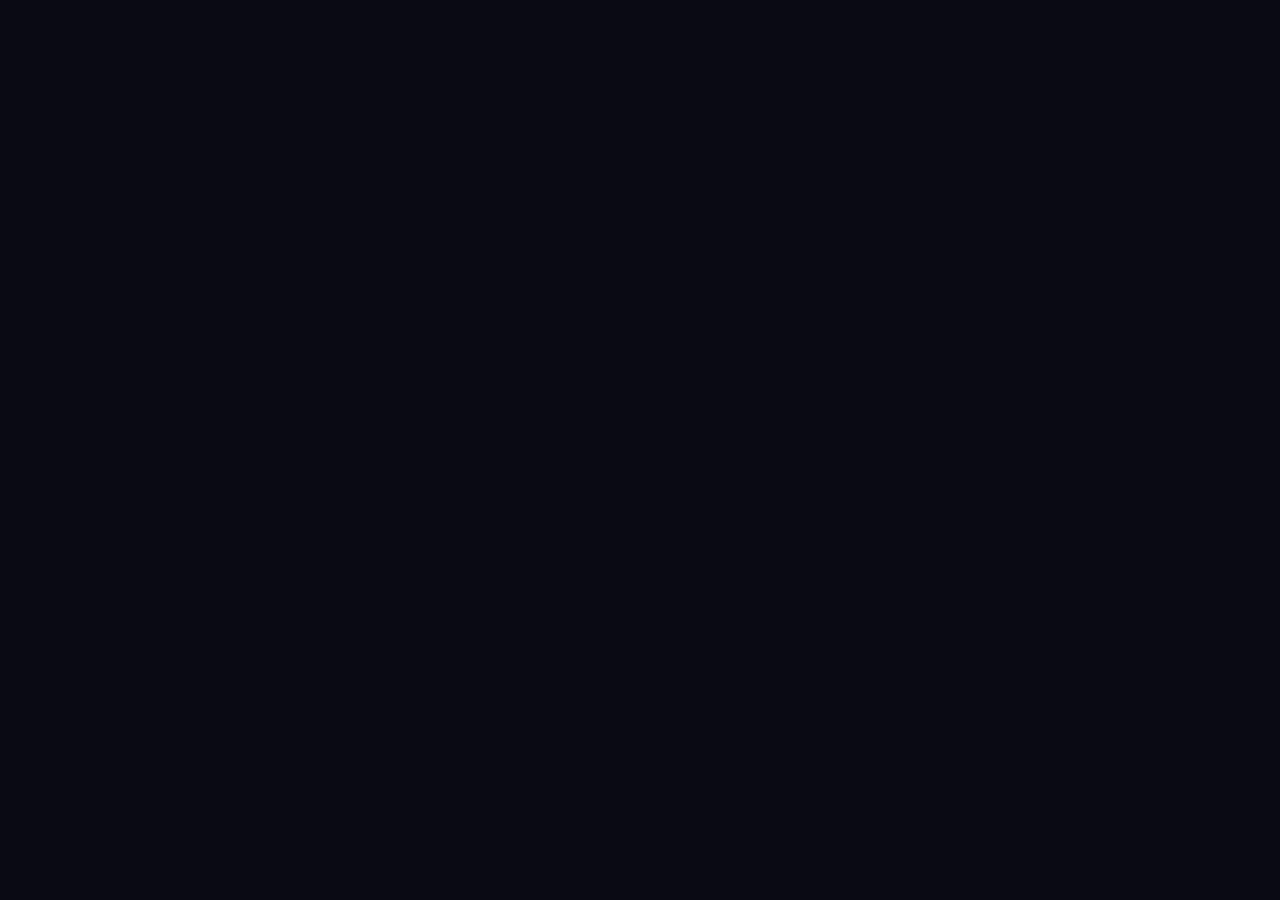
==== commit eb562de8: "fix(i18n): adjust initialization timing and add debug logs ensure DOM is fully loaded before running" ====
--- a/preset-proxy/static/index.html
+++ b/preset-proxy/static/index.html
@@ -656,7 +656,18 @@
         const lang = (navigator.language || 'en').startsWith('de') ? 'de' : 'en';
         const t = I18N[lang];
         document.getElementById('htmlRoot').lang = lang;
+        console.log('[i18n] lang detected:', lang, '| navigator.language:', navigator.language);
     </script>
+    <script>
+        window.addEventListener('load', () => {
+            console.log('[i18n] document ready, calling applyI18n...');
+            if (typeof applyI18n === 'function') {
+                applyI18n();
+                console.log('[i18n] done, tabPresets text:', document.getElementById('tabPresets').textContent);
+            } else {
+                console.error('[i18n] ERROR: applyI18n is not defined!');
+            }
+        });
 </head>
 <body>
     <div class="container">
@@ -1500,7 +1511,6 @@
             setTimeout(() => { msg.innerHTML = ''; }, 4000);
         }
 
-        applyI18n();
         loadSettings();
         loadSetupStatus();
         setupStatusTimer = setInterval(loadSetupStatus, 30000);
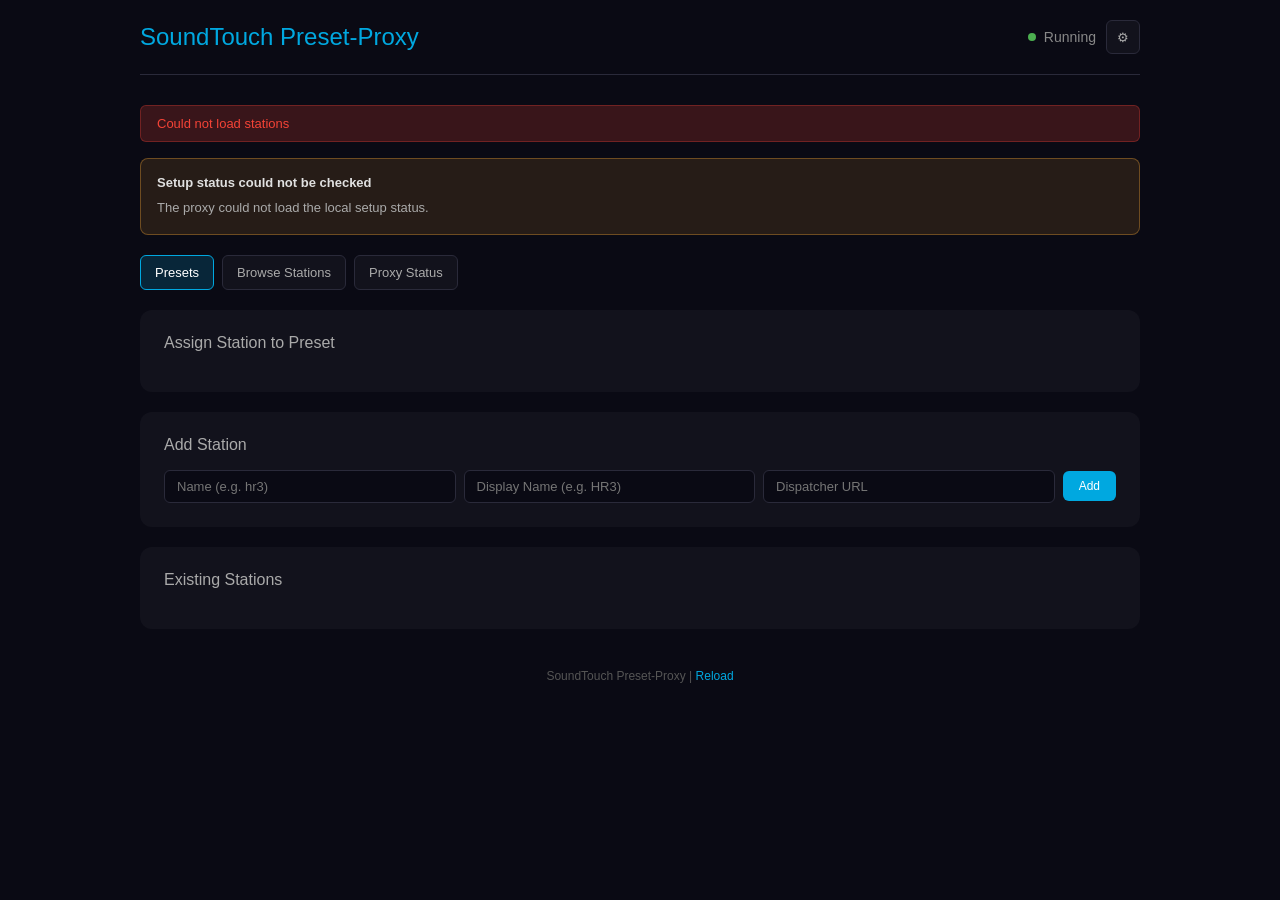
==== commit 72a0999e: "Fix GUI rendering after language switch" ====
--- a/preset-proxy/static/index.html
+++ b/preset-proxy/static/index.html
@@ -668,6 +668,7 @@
                 console.error('[i18n] ERROR: applyI18n is not defined!');
             }
         });
+    </script>
 </head>
 <body>
     <div class="container">
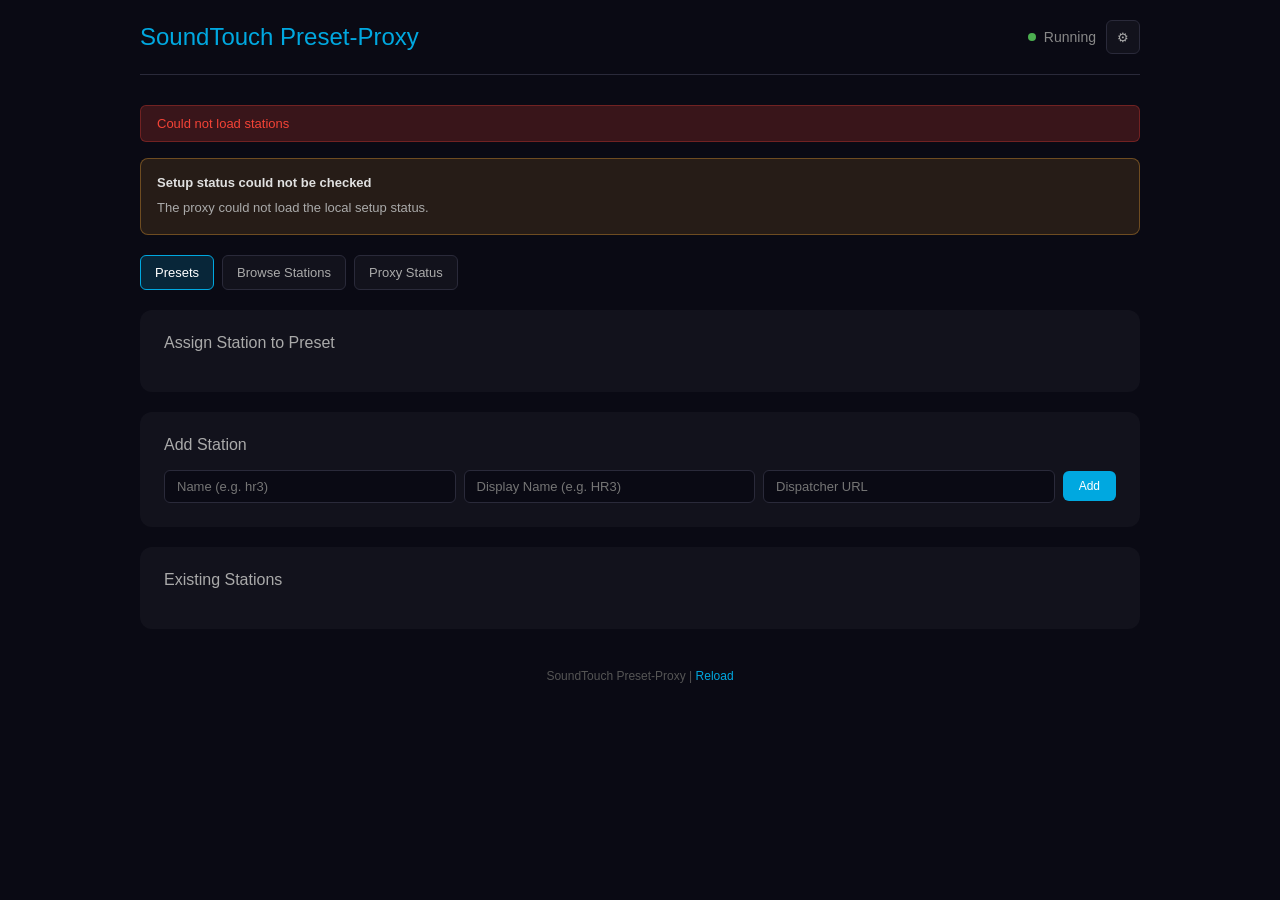
==== commit 30cbfdeb: "Add per-preset proxy mode selection" ====
--- a/preset-proxy/static/index.html
+++ b/preset-proxy/static/index.html
@@ -358,6 +358,31 @@
             font-size: 12px;
             text-transform: uppercase;
         }
+        .toggle-field {
+            grid-column: 1 / -1;
+            display: flex;
+            align-items: center;
+            gap: 10px;
+            padding: 10px 12px;
+            border: 1px solid #2a2a3a;
+            border-radius: 6px;
+            background: #0a0a14;
+        }
+        .toggle-field input {
+            width: 18px;
+            height: 18px;
+            accent-color: #00a8e0;
+        }
+        .toggle-label {
+            color: #ddd;
+            font-size: 13px;
+        }
+        .toggle-help {
+            display: block;
+            margin-top: 2px;
+            color: #777;
+            font-size: 12px;
+        }
         .current-station {
             font-size: 11px;
             color: #555;
@@ -458,6 +483,8 @@
                 buffer: 'Puffer (s)',
                 bitrate: 'Bitrate (kbps)',
                 reconnect: 'Reconnect (ms)',
+                audioProxy: 'Neue Presets standardmäßig über Proxy',
+                audioProxyHelp: 'Jeder Preset-Slot kann beim Setzen separat gewählt werden.',
                 save: 'Speichern',
                 tabPresets: 'Presets',
                 tabCatalog: 'Sender suchen',
@@ -481,11 +508,13 @@
                 colPreset: 'Preset',
                 colStation: 'Station',
                 colDispatcher: 'Dispatcher URL',
+                colPlayback: 'Wiedergabe',
                 colStatus: 'Status',
                 colActions: 'Aktionen',
                 colCountry: 'Land',
                 colDuration: 'Dauer',
                 colErrors: 'Fehler',
+                colCause: 'Ursache',
                 colDisplayName: 'Anzeigename',
                 empty: 'Nicht belegt',
                 saveBtnPreset: 'Speichern',
@@ -504,6 +533,14 @@
                 reconnectReason: 'Ursache',
                 reconnectAt: 'Zeit',
                 noReconnects: 'Keine Reconnects aufgezeichnet',
+                streamEvents: 'Stream-Ereignisse',
+                noStreamEvents: 'Keine Stream-Ereignisse aufgezeichnet',
+                eventSide: 'Seite',
+                eventMessage: 'Meldung',
+                eventUpstream: 'Zulieferer',
+                eventClient: 'SoundTouch',
+                eventProxy: 'Proxy',
+                lastEvent: 'Letztes Ereignis',
                 bytesIn: 'rein',
                 bytesOut: 'raus',
                 streamReachable: 'Stream erreichbar',
@@ -512,6 +549,10 @@
                 proxyStatusLabel: 'Proxy-Status',
                 lastError: 'Letzter Fehler',
                 resolvedUrl: 'Aufgelöste URL',
+                effectiveStreamUrl: 'Stream-URL für SoundTouch',
+                playbackMode: 'Standard-Wiedergabe',
+                playbackProxy: 'über Proxy',
+                playbackDirect: 'direkt',
                 errLoadStations: 'Stationen konnten nicht geladen werden',
                 errLoadSettings: 'Einstellungen konnten nicht geladen werden',
                 errSaveSettings: 'Einstellungen konnten nicht gespeichert werden',
@@ -558,6 +599,8 @@
                 buffer: 'Buffer (s)',
                 bitrate: 'Bitrate (kbps)',
                 reconnect: 'Reconnect (ms)',
+                audioProxy: 'Use proxy by default for new presets',
+                audioProxyHelp: 'Each preset slot can still be chosen separately when setting it.',
                 save: 'Save',
                 tabPresets: 'Presets',
                 tabCatalog: 'Browse Stations',
@@ -581,11 +624,13 @@
                 colPreset: 'Preset',
                 colStation: 'Station',
                 colDispatcher: 'Dispatcher URL',
+                colPlayback: 'Playback',
                 colStatus: 'Status',
                 colActions: 'Actions',
                 colCountry: 'Country',
                 colDuration: 'Duration',
                 colErrors: 'Errors',
+                colCause: 'Cause',
                 colDisplayName: 'Display Name',
                 empty: 'Empty',
                 saveBtnPreset: 'Save',
@@ -604,6 +649,14 @@
                 reconnectReason: 'Reason',
                 reconnectAt: 'Time',
                 noReconnects: 'No reconnects recorded',
+                streamEvents: 'Stream Events',
+                noStreamEvents: 'No stream events recorded',
+                eventSide: 'Side',
+                eventMessage: 'Message',
+                eventUpstream: 'Upstream',
+                eventClient: 'SoundTouch',
+                eventProxy: 'Proxy',
+                lastEvent: 'Last Event',
                 bytesIn: 'in',
                 bytesOut: 'out',
                 streamReachable: 'Stream reachable',
@@ -612,6 +665,10 @@
                 proxyStatusLabel: 'Proxy Status',
                 lastError: 'Last Error',
                 resolvedUrl: 'Resolved URL',
+                effectiveStreamUrl: 'Stream URL for SoundTouch',
+                playbackMode: 'Default playback',
+                playbackProxy: 'via proxy',
+                playbackDirect: 'direct',
                 errLoadStations: 'Could not load stations',
                 errLoadSettings: 'Could not load settings',
                 errSaveSettings: 'Could not save settings',
@@ -696,6 +753,13 @@
                                 <label for="reconnectBackoffMs" id="reconnectLabel"></label>
                                 <input type="text" id="reconnectBackoffMs" placeholder="250,500,1000,2000,3000">
                             </div>
+                            <label class="toggle-field" for="audioProxyEnabled">
+                                <input type="checkbox" id="audioProxyEnabled">
+                                <span>
+                                    <span class="toggle-label" id="audioProxyLabel"></span>
+                                    <span class="toggle-help" id="audioProxyHelp"></span>
+                                </span>
+                            </label>
                         </div>
                         <button class="btn btn-primary" onclick="saveSettings()" id="saveSettingsBtn"></button>
                     </div>
@@ -804,6 +868,8 @@
             document.getElementById('bufferLabel').textContent = t.buffer;
             document.getElementById('bitrateLabel').textContent = t.bitrate;
             document.getElementById('reconnectLabel').textContent = t.reconnect;
+            document.getElementById('audioProxyLabel').textContent = t.audioProxy;
+            document.getElementById('audioProxyHelp').textContent = t.audioProxyHelp;
             document.getElementById('saveSettingsBtn').textContent = t.save;
             document.getElementById('tabPresets').textContent = t.tabPresets;
             document.getElementById('tabCatalog').textContent = t.tabCatalog;
@@ -867,6 +933,7 @@
                 document.getElementById('bufferSeconds').value = settings.bufferSeconds || 3;
                 document.getElementById('bitrateKbps').value = settings.bitrateKbps || 128;
                 document.getElementById('reconnectBackoffMs').value = (settings.reconnectBackoffMs || [250, 500, 1000, 2000, 3000]).join(',');
+                document.getElementById('audioProxyEnabled').checked = settings.audioProxyEnabled !== false;
             } catch (e) {
                 showMessage(t.errLoadSettings, 'error');
             }
@@ -939,6 +1006,7 @@
         async function saveSettings() {
             const bufferSeconds = parseInt(document.getElementById('bufferSeconds').value, 10);
             const bitrateKbps = parseInt(document.getElementById('bitrateKbps').value, 10);
+            const audioProxyEnabled = document.getElementById('audioProxyEnabled').checked;
             const reconnectBackoffMs = document.getElementById('reconnectBackoffMs').value
                 .split(',')
                 .map(v => parseInt(v.trim(), 10))
@@ -953,7 +1021,7 @@
                 const resp = await fetch('/api/settings', {
                     method: 'POST',
                     headers: { 'Content-Type': 'application/json' },
-                    body: JSON.stringify({ bufferSeconds, bitrateKbps, reconnectBackoffMs })
+                    body: JSON.stringify({ bufferSeconds, bitrateKbps, reconnectBackoffMs, audioProxyEnabled })
                 });
                 const data = await resp.json();
                 if (data.status === 'ok') {
@@ -961,6 +1029,8 @@
                     document.getElementById('bufferSeconds').value = settings.bufferSeconds;
                     document.getElementById('bitrateKbps').value = settings.bitrateKbps;
                     document.getElementById('reconnectBackoffMs').value = settings.reconnectBackoffMs.join(',');
+                    document.getElementById('audioProxyEnabled').checked = settings.audioProxyEnabled !== false;
+                    buildPresetTable();
                     closeSettingsPanel();
                     showMessage(t.settingsSaved, 'success');
                 } else {
@@ -985,6 +1055,22 @@
                 closeSettingsPanel();
             }
         });
+
+        function defaultPlaybackMode() {
+            return settings.audioProxyEnabled === false ? 'direct' : 'proxy';
+        }
+
+        function playbackModeOptions(selected) {
+            const mode = selected === 'direct' ? 'direct' : 'proxy';
+            return `
+                <option value="proxy" ${mode === 'proxy' ? 'selected' : ''}>${t.playbackProxy}</option>
+                <option value="direct" ${mode === 'direct' ? 'selected' : ''}>${t.playbackDirect}</option>
+            `;
+        }
+
+        function playbackModeLabel(mode) {
+            return mode === 'direct' ? t.playbackDirect : t.playbackProxy;
+        }
 
         function buildPresetTable() {
             const slots = [1, 2, 3, 4, 5, 6];
@@ -995,6 +1081,7 @@
                             <th>${t.colPreset}</th>
                             <th>${t.colStation}</th>
                             <th>${t.colDispatcher}</th>
+                            <th>${t.colPlayback}</th>
                             <th>${t.colStatus}</th>
                             <th>${t.colActions}</th>
                         </tr>
@@ -1007,6 +1094,9 @@
                 const stationName = assignedStation ? assignedStation.name : '';
                 const displayName = assignedStation ? assignedStation.displayName : '';
                 const dispatcherUrl = assignedStation ? assignedStation.dispatcherUrl : '';
+                const playbackMode = assignedStation && assignedStation.presetModes
+                    ? assignedStation.presetModes[String(slot)] || defaultPlaybackMode()
+                    : defaultPlaybackMode();
 
                 html += `
                     <tr>
@@ -1020,6 +1110,11 @@
                         <td>
                             <input type="text" id="url-${slot}" class="url-input" value="${dispatcherUrl}" placeholder="Dispatcher URL" style="font-size:11px;color:#666;">
                         </td>
+                        <td>
+                            <select id="playback-mode-${slot}" style="width:100%;padding:8px;background:#0a0a14;border:1px solid #2a2a3a;border-radius:6px;color:#e0e0e0;font-size:13px;">
+                                ${playbackModeOptions(playbackMode)}
+                            </select>
+                        </td>
                         <td class="preset-status">
                             <span class="badge ${assignedStation ? 'badge-active' : 'badge-inactive'}">
                                 ${assignedStation ? displayName || stationName : t.empty}
@@ -1028,7 +1123,7 @@
                         <td>
                             <div class="actions">
                                 <button class="btn btn-primary btn-small" onclick="savePreset(${slot})">${t.saveBtnPreset}</button>
-                                ${stationName ? `<button class="btn btn-secondary btn-small" onclick="testStream('${stationName}')">Test</button>` : ''}
+                                ${stationName ? `<button class="btn btn-secondary btn-small" onclick="testStream('${stationName}', ${slot})">Test</button>` : ''}
                             </div>
                         </td>
                     </tr>
@@ -1044,13 +1139,19 @@
                 const station = stations.find(s => s.name === stationName);
                 if (station) {
                     document.getElementById(`url-${slot}`).value = station.dispatcherUrl || '';
+                    const modeSelect = document.getElementById(`playback-mode-${slot}`);
+                    if (modeSelect && (!station.presetModes || !station.presetModes[String(slot)])) {
+                        modeSelect.value = defaultPlaybackMode();
+                    }
                 }
             }
         }
 
         async function savePreset(slot) {
             const select = document.getElementById(`station-select-${slot}`);
+            const modeSelect = document.getElementById(`playback-mode-${slot}`);
             const stationName = select.value;
+            const playbackMode = modeSelect ? modeSelect.value : defaultPlaybackMode();
             if (!stationName) {
                 showMessage(t.errSelectStation, 'error');
                 return;
@@ -1059,7 +1160,8 @@
             try {
                 const resp = await fetch(`/api/stations/${stationName}/preset/${slot}`, {
                     method: 'POST',
-                    headers: { 'Content-Type': 'application/json' }
+                    headers: { 'Content-Type': 'application/json' },
+                    body: JSON.stringify({ playbackMode })
                 });
                 const data = await resp.json();
                 if (data.status === 'ok') {
@@ -1073,8 +1175,18 @@
             }
         }
 
-        function testStream(stationName) {
-            window.open(`/${stationName}`, '_blank');
+        function testStream(stationName, slot = null) {
+            const station = stations.find(s => s.name === stationName);
+            const modeSelect = slot ? document.getElementById(`playback-mode-${slot}`) : null;
+            const playbackMode = modeSelect
+                ? modeSelect.value
+                : station && station.presetModes && slot
+                    ? station.presetModes[String(slot)] || defaultPlaybackMode()
+                    : defaultPlaybackMode();
+            const url = playbackMode === 'direct' && station && station.dispatcherUrl
+                ? station.dispatcherUrl
+                : `/${stationName}`;
+            window.open(url, '_blank');
         }
 
         async function searchCatalog() {
@@ -1149,6 +1261,9 @@
                                     <option value="5">5</option>
                                     <option value="6">6</option>
                                 </select>
+                                <select id="catalog-mode-${index}" style="width:96px;font-size:11px;">
+                                    ${playbackModeOptions(defaultPlaybackMode())}
+                                </select>
                                 <button class="btn btn-secondary btn-small" onclick="sendCatalogPreset(${index})">${t.setBtnPreset}</button>
                             </div>
                         </td>
@@ -1167,14 +1282,15 @@
             }
         }
 
-        async function addCatalogStation(index, preset = null) {
+        async function addCatalogStation(index, preset = null, playbackMode = defaultPlaybackMode()) {
             const station = catalogResults[index];
             if (!station) return null;
 
             const body = {
                 name: station.name,
                 displayName: station.name,
-                dispatcherUrl: station.urlResolved || station.url
+                dispatcherUrl: station.urlResolved || station.url,
+                playbackMode
             };
             if (preset) body.preset = preset;
 
@@ -1195,12 +1311,14 @@
 
         function sendCatalogPreset(index) {
             const select = document.getElementById(`catalog-preset-${index}`);
+            const modeSelect = document.getElementById(`catalog-mode-${index}`);
             const preset = parseInt(select.value, 10);
+            const playbackMode = modeSelect ? modeSelect.value : defaultPlaybackMode();
             if (!Number.isFinite(preset)) {
                 showMessage(t.errSelectPreset, 'error');
                 return;
             }
-            addCatalogStation(index, preset);
+            addCatalogStation(index, preset, playbackMode);
         }
 
         async function loadProxyStatus() {
@@ -1266,6 +1384,7 @@
                             ${active ? '' : `<th>${t.ended}</th><th>${t.duration}</th>`}
                             <th>Bytes</th>
                             <th>Reconnects</th>
+                            <th>${t.colCause}</th>
                             <th>${t.colErrors}</th>
                         </tr>
                     </thead>
@@ -1285,12 +1404,21 @@
                         }
                         <td>${formatBytes(item.bytesIn || 0)} ${t.bytesIn}, ${formatBytes(item.bytesOut || 0)} ${t.bytesOut}</td>
                         <td>${item.reconnects || 0}</td>
+                        <td>${escapeHtml(formatStatusCause(item))}</td>
                         <td class="${item.lastError ? 'diagnostics-error' : ''}">${escapeHtml(item.lastError || '-')}</td>
                     </tr>
                 `;
             });
             html += '</tbody></table>';
             return html;
+        }
+
+        function formatStatusCause(item) {
+            if (!item) return '-';
+            const side = item.lastEventSide || (item.lastEvent && item.lastEvent.side);
+            const message = item.lastEventMessage || (item.lastEvent && (item.lastEvent.message || item.lastEvent.event));
+            if (!side && !message) return '-';
+            return `${formatEventSide(side)}: ${message || '-'}`;
         }
 
         function formatBytes(bytes) {
@@ -1369,12 +1497,15 @@
             `;
 
             stations.forEach(s => {
+                const presetText = s.presets && s.presets.length > 0
+                    ? s.presets.map(slot => `${slot} (${playbackModeLabel(s.presetModes && s.presetModes[String(slot)] || defaultPlaybackMode())})`).join(', ')
+                    : '-';
                 html += `
                     <tr>
                         <td>${s.name}</td>
                         <td>${s.displayName || '-'}</td>
                         <td style="font-size:11px;color:#666;max-width:300px;overflow:hidden;text-overflow:ellipsis;">${s.dispatcherUrl}</td>
-                        <td>${s.presets && s.presets.length > 0 ? s.presets.join(', ') : '-'}</td>
+                        <td>${escapeHtml(presetText)}</td>
                         <td>
                             <div class="actions">
                                 <button class="btn btn-secondary btn-small" onclick="testStream('${s.name}')">Test</button>
@@ -1418,8 +1549,11 @@
             const bitrate = diagnostics.detectedBitrateKbps ? `${diagnostics.detectedBitrateKbps} kbps (${diagnostics.bitrateSource})` : t.unknown;
             const state = proxyStats.state || '-';
             const lastError = proxyStats.lastError || diagnostics.message || '-';
+            const lastEvent = proxyStats.lastEvent || {};
             const reconnects = proxyStats.reconnects || 0;
             const reconnectHistory = proxyStats.reconnectHistory || [];
+            const streamEvents = proxyStats.streamEvents || [];
+            const playbackMode = diagnostics.playbackMode === 'direct' ? t.playbackDirect : t.playbackProxy;
 
             let reconnectSection = '';
             if (reconnects > 0 || reconnectHistory.length > 0) {
@@ -1428,9 +1562,11 @@
                     : reconnectHistory.slice().reverse().map(ev => {
                         const timeStr = ev.at ? formatTimestamp(ev.at) : '-';
                         const reason = ev.reason || '-';
+                        const side = formatEventSide(ev.side);
                         const backoff = ev.backoffSeconds != null ? `${ev.backoffSeconds}s` : '-';
-                        return `<div style="display:grid;grid-template-columns:80px 1fr 60px;gap:4px;font-size:0.85em;padding:2px 0;border-bottom:1px solid rgba(255,255,255,0.06)">
+                        return `<div style="display:grid;grid-template-columns:80px 90px 1fr 60px;gap:4px;font-size:0.85em;padding:2px 0;border-bottom:1px solid rgba(255,255,255,0.06)">
                             <span style="color:#aaa">${escapeHtml(timeStr)}</span>
+                            <span style="color:#aaa">${escapeHtml(side)}</span>
                             <span style="color:#f0c060;word-break:break-all">${escapeHtml(reason)}</span>
                             <span style="color:#aaa;text-align:right">+${escapeHtml(backoff)}</span>
                         </div>`;
@@ -1440,13 +1576,36 @@
                     <div style="margin-top:14px">
                         <div class="diagnostics-key" style="margin-bottom:6px">${t.reconnectHistory} (${reconnects})</div>
                         <div style="max-height:180px;overflow-y:auto">
-                            <div style="display:grid;grid-template-columns:80px 1fr 60px;gap:4px;font-size:0.75em;color:#888;padding:2px 0;border-bottom:1px solid rgba(255,255,255,0.12);margin-bottom:4px">
-                                <span>${t.reconnectAt}</span><span>${t.reconnectReason}</span><span style="text-align:right">Backoff</span>
+                            <div style="display:grid;grid-template-columns:80px 90px 1fr 60px;gap:4px;font-size:0.75em;color:#888;padding:2px 0;border-bottom:1px solid rgba(255,255,255,0.12);margin-bottom:4px">
+                                <span>${t.reconnectAt}</span><span>${t.eventSide}</span><span>${t.reconnectReason}</span><span style="text-align:right">Backoff</span>
                             </div>
                             ${historyRows}
                         </div>
                     </div>`;
             }
+
+            const eventRows = streamEvents.length === 0
+                ? `<div style="color:#aaa;font-size:0.85em;padding:4px 0">${t.noStreamEvents}</div>`
+                : streamEvents.slice().reverse().map(ev => {
+                    const timeStr = ev.at ? formatTimestamp(ev.at) : '-';
+                    const side = formatEventSide(ev.side);
+                    const message = ev.message || ev.event || '-';
+                    return `<div style="display:grid;grid-template-columns:80px 90px 1fr;gap:4px;font-size:0.85em;padding:2px 0;border-bottom:1px solid rgba(255,255,255,0.06)">
+                        <span style="color:#aaa">${escapeHtml(timeStr)}</span>
+                        <span style="color:#aaa">${escapeHtml(side)}</span>
+                        <span style="word-break:break-all">${escapeHtml(message)}</span>
+                    </div>`;
+                }).join('');
+            const eventSection = `
+                <div style="margin-top:14px">
+                    <div class="diagnostics-key" style="margin-bottom:6px">${t.streamEvents}</div>
+                    <div style="max-height:180px;overflow-y:auto">
+                        <div style="display:grid;grid-template-columns:80px 90px 1fr;gap:4px;font-size:0.75em;color:#888;padding:2px 0;border-bottom:1px solid rgba(255,255,255,0.12);margin-bottom:4px">
+                            <span>${t.reconnectAt}</span><span>${t.eventSide}</span><span>${t.eventMessage}</span>
+                        </div>
+                        ${eventRows}
+                    </div>
+                </div>`;
 
             panel.innerHTML = `
                 <div class="diagnostics">
@@ -1461,15 +1620,33 @@
                         ${diagnosticItem('ICY Genre', headers['icy-genre'] || '-')}
                         ${diagnosticItem('ICY Metaint', headers['icy-metaint'] || '-')}
                         ${diagnosticItem('Sample', diagnostics.sampleBytes ? `${diagnostics.sampleBytes} Bytes in ${diagnostics.sampleDurationSeconds}s` : '-')}
+                        ${diagnosticItem(t.playbackMode, playbackMode)}
+                        ${diagnosticItem(t.effectiveStreamUrl, diagnostics.effectiveStreamUrl || '-')}
                         ${diagnosticItem(t.proxyStatusLabel, state)}
                         ${diagnosticItem('Proxy Bytes', `${formatBytes(proxyStats.bytesIn || 0)} ${t.bytesIn}, ${formatBytes(proxyStats.bytesOut || 0)} ${t.bytesOut}`)}
+                        ${diagnosticItem(t.lastEvent, formatLastEvent(lastEvent))}
                         ${diagnosticItem(t.lastError, lastError)}
                         ${diagnosticItem(t.resolvedUrl, diagnostics.resolvedUrl || '-')}
                         ${diagnosticItem('Dispatcher URL', diagnostics.dispatcherUrl || '-')}
                     </div>
                     ${reconnectSection}
+                    ${eventSection}
                 </div>
             `;
+        }
+
+        function formatEventSide(side) {
+            if (side === 'upstream') return t.eventUpstream;
+            if (side === 'client') return t.eventClient;
+            if (side === 'proxy') return t.eventProxy;
+            return side || '-';
+        }
+
+        function formatLastEvent(event) {
+            if (!event || !event.event) return '-';
+            const side = formatEventSide(event.side);
+            const message = event.message || event.event;
+            return `${side}: ${message}`;
         }
 
         function diagnosticItem(label, value) {
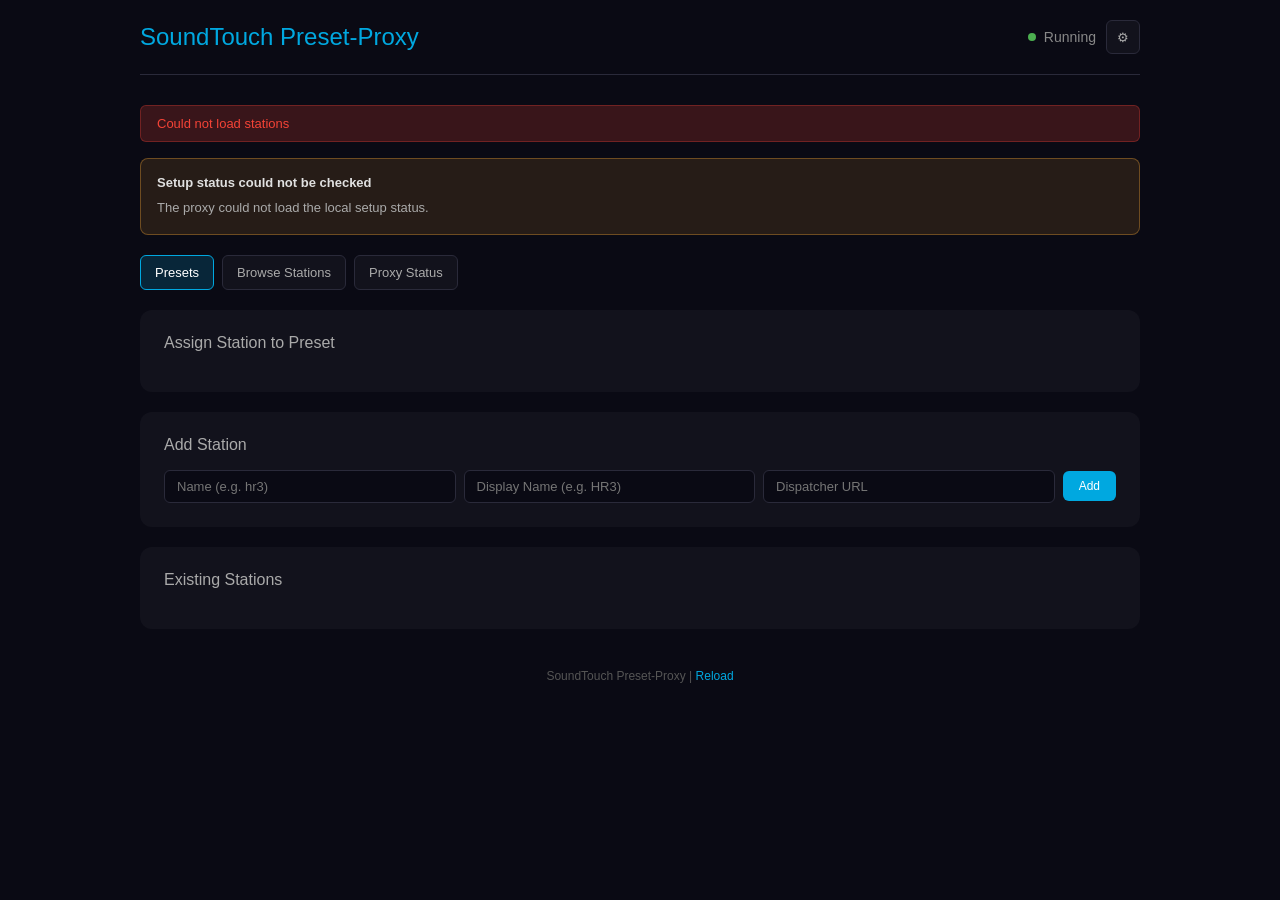
==== commit 3db1f78a: "proxy enhanced logging" ====
--- a/preset-proxy/static/index.html
+++ b/preset-proxy/static/index.html
@@ -543,6 +543,13 @@
                 lastEvent: 'Letztes Ereignis',
                 bytesIn: 'rein',
                 bytesOut: 'raus',
+                buffer: 'Puffer',
+                timing: 'Timing',
+                fill: 'Füllung',
+                underruns: 'Underruns',
+                maxEmpty: 'Max leer',
+                upstreamGap: 'Upstream-Lücke',
+                rates: 'Raten',
                 streamReachable: 'Stream erreichbar',
                 error: 'Fehler',
                 unknown: 'Unbekannt',
@@ -659,6 +666,13 @@
                 lastEvent: 'Last Event',
                 bytesIn: 'in',
                 bytesOut: 'out',
+                buffer: 'Buffer',
+                timing: 'Timing',
+                fill: 'Fill',
+                underruns: 'Underruns',
+                maxEmpty: 'Max empty',
+                upstreamGap: 'Upstream gap',
+                rates: 'Rates',
                 streamReachable: 'Stream reachable',
                 error: 'Error',
                 unknown: 'Unknown',
@@ -1383,6 +1397,8 @@
                             <th>${active ? t.colDuration : t.started}</th>
                             ${active ? '' : `<th>${t.ended}</th><th>${t.duration}</th>`}
                             <th>Bytes</th>
+                            <th>${t.buffer}</th>
+                            <th>${t.timing}</th>
                             <th>Reconnects</th>
                             <th>${t.colCause}</th>
                             <th>${t.colErrors}</th>
@@ -1397,12 +1413,14 @@
                 html += `
                     <tr>
                         <td>${escapeHtml(item.station || '-')}</td>
-                        <td>${escapeHtml(item.state || '-')}</td>
+                        <td class="${item.state === 'buffer-underrun' ? 'diagnostics-error' : ''}">${escapeHtml(item.state || '-')}</td>
                         ${active
                             ? `<td>${durationStr}</td>`
                             : `<td>${startedStr}</td><td>${endedStr}</td><td>${durationStr}</td>`
                         }
                         <td>${formatBytes(item.bytesIn || 0)} ${t.bytesIn}, ${formatBytes(item.bytesOut || 0)} ${t.bytesOut}</td>
+                        <td>${formatBufferStatus(item)}</td>
+                        <td>${formatTimingStatus(item)}</td>
                         <td>${item.reconnects || 0}</td>
                         <td>${escapeHtml(formatStatusCause(item))}</td>
                         <td class="${item.lastError ? 'diagnostics-error' : ''}">${escapeHtml(item.lastError || '-')}</td>
@@ -1411,6 +1429,37 @@
             });
             html += '</tbody></table>';
             return html;
+        }
+
+        function formatBufferStatus(item) {
+            const fill = item.bufferFillPercent != null ? `${Number(item.bufferFillPercent).toFixed(1)}%` : '-';
+            const chunks = item.bufferedChunks != null ? item.bufferedChunks : '-';
+            const bytes = formatBytes(item.bufferedBytes || 0);
+            const underruns = item.underrunCount || 0;
+            const overflow = item.overflowCount || 0;
+            const cls = item.state === 'buffer-underrun' || underruns > 0 ? 'diagnostics-error' : '';
+            return `
+                <div class="${cls}">
+                    ${t.fill}: ${escapeHtml(fill)}<br>
+                    ${escapeHtml(bytes)}, ${escapeHtml(String(chunks))} Chunks<br>
+                    ${t.underruns}: ${escapeHtml(String(underruns))}, Drops: ${escapeHtml(String(overflow))}
+                </div>
+            `;
+        }
+
+        function formatTimingStatus(item) {
+            const upstreamGap = item.upstreamReadGapMs != null ? `${item.upstreamReadGapMs}ms` : '-';
+            const currentEmpty = item.currentUnderrunMs ? `${item.currentUnderrunMs}ms` : '-';
+            const maxEmpty = item.maxUnderrunMs ? `${item.maxUnderrunMs}ms` : '-';
+            const producerRate = item.producerBytesPerSecond != null ? `${formatBytes(item.producerBytesPerSecond)}/s` : '-';
+            const consumerRate = item.consumerBytesPerSecond != null ? `${formatBytes(item.consumerBytesPerSecond)}/s` : '-';
+            return `
+                <div>
+                    ${t.upstreamGap}: ${escapeHtml(upstreamGap)}<br>
+                    ${t.maxEmpty}: ${escapeHtml(maxEmpty)} (${escapeHtml(currentEmpty)})<br>
+                    ${t.rates}: ${escapeHtml(producerRate)} ${t.bytesIn}, ${escapeHtml(consumerRate)} ${t.bytesOut}
+                </div>
+            `;
         }
 
         function formatStatusCause(item) {
@@ -1554,6 +1603,10 @@
             const reconnectHistory = proxyStats.reconnectHistory || [];
             const streamEvents = proxyStats.streamEvents || [];
             const playbackMode = diagnostics.playbackMode === 'direct' ? t.playbackDirect : t.playbackProxy;
+            const bufferStatus = `${proxyStats.bufferFillPercent != null ? Number(proxyStats.bufferFillPercent).toFixed(1) + '%' : '-'} / ${formatBytes(proxyStats.bufferedBytes || 0)} / ${proxyStats.bufferedChunks || 0} Chunks`;
+            const underrunStatus = `${proxyStats.underrunCount || 0} (${t.maxEmpty}: ${proxyStats.maxUnderrunMs || 0}ms)`;
+            const upstreamGap = proxyStats.upstreamReadGapMs != null ? `${proxyStats.upstreamReadGapMs}ms` : '-';
+            const rates = `${formatBytes(proxyStats.producerBytesPerSecond || 0)}/s ${t.bytesIn}, ${formatBytes(proxyStats.consumerBytesPerSecond || 0)}/s ${t.bytesOut}`;
 
             let reconnectSection = '';
             if (reconnects > 0 || reconnectHistory.length > 0) {
@@ -1624,6 +1677,10 @@
                         ${diagnosticItem(t.effectiveStreamUrl, diagnostics.effectiveStreamUrl || '-')}
                         ${diagnosticItem(t.proxyStatusLabel, state)}
                         ${diagnosticItem('Proxy Bytes', `${formatBytes(proxyStats.bytesIn || 0)} ${t.bytesIn}, ${formatBytes(proxyStats.bytesOut || 0)} ${t.bytesOut}`)}
+                        ${diagnosticItem(t.buffer, bufferStatus)}
+                        ${diagnosticItem(t.underruns, underrunStatus)}
+                        ${diagnosticItem(t.upstreamGap, upstreamGap)}
+                        ${diagnosticItem(t.rates, rates)}
                         ${diagnosticItem(t.lastEvent, formatLastEvent(lastEvent))}
                         ${diagnosticItem(t.lastError, lastError)}
                         ${diagnosticItem(t.resolvedUrl, diagnostics.resolvedUrl || '-')}
